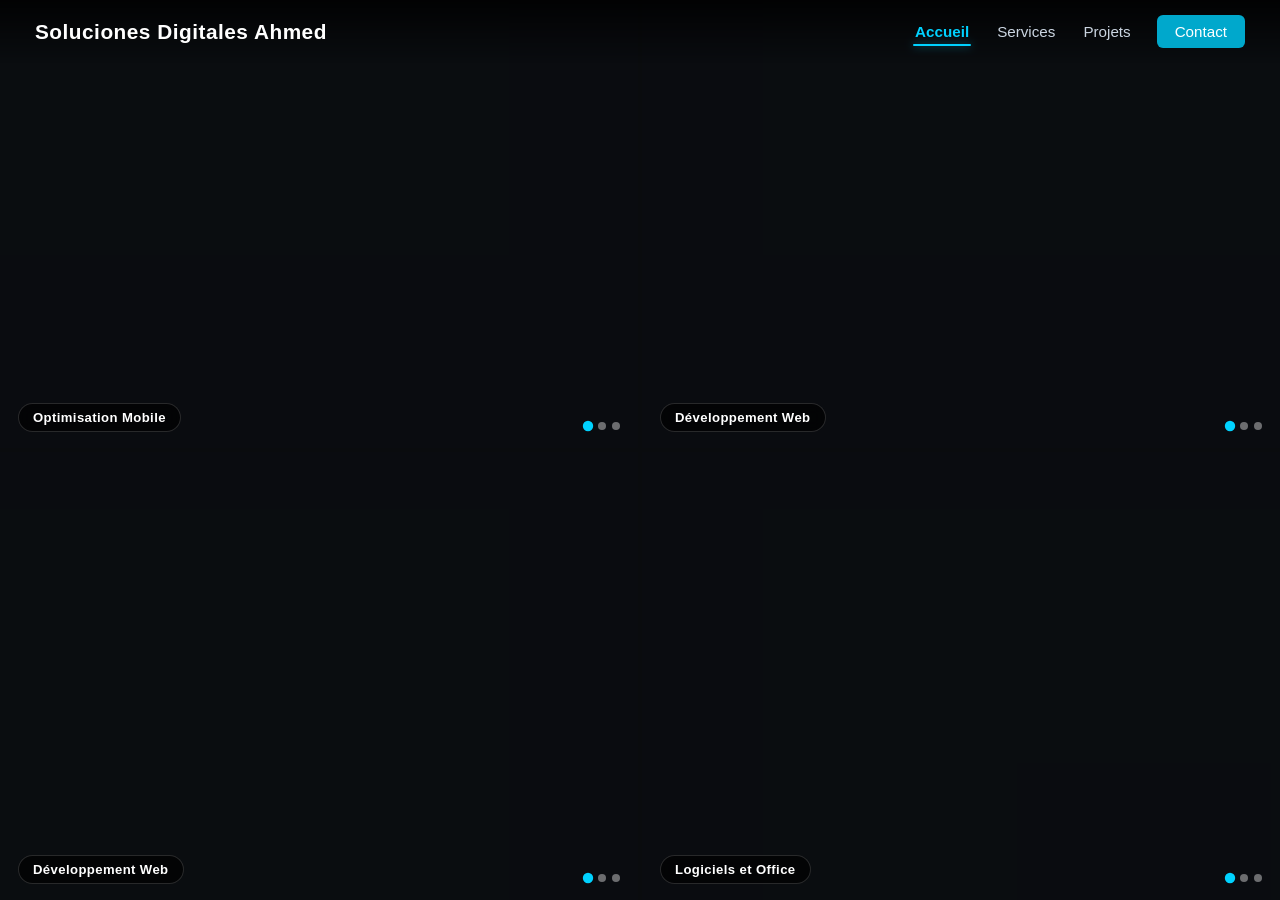
==== index.html @ 8fb4bc40 "Add files via upload" ====
<!doctype html>
<html lang="es">

<head>
    <meta charset="UTF-8" />
    <meta http-equiv="X-UA-Compatible" content="IE=edge" />
    <meta name="viewport" content="width=device-width, initial-scale=1.0" />
    <meta name="description" content="Ahmed Design: Desarrollador web profesional al antojo del cliente.">
    <title>Ahmed Design |Motivarse</title>
    <link rel="stylesheet" href="estilos.css" />
    <link rel="stylesheet" href="responsive.css">
    <link href="https://unpkg.com/boxicons@2.1.4/css/boxicons.min.css" rel="stylesheet" />
    <link rel="stylesheet" href="https://cdnjs.cloudflare.com/ajax/libs/font-awesome/6.0.0/css/all.min.css">
    <link rel="icon" type="image/x-icon" href="favicon.ico">
</head>

<body>

    <!-- Barra de navegación superior -->
    <header class="navbar">
        <div class="logo">Soluciones Digitales Ahmed</div>
        <nav class="nav-links">
            <a href="index.html" class="link active">Accueil</a>
            <a href="#services" class="link">Services</a>
            <a href="#projets" class="link">Projets</a>
            <a href="#contacto" class="btn-nav">Contact</a>
        </nav>
    </header>

    <!-- Cuadrícula principal de 4 esquinas -->
    <main class="grid-4-corners">

        <!-- ESQUINA 1: Superior Izquierda (Scroll Horizontal) -->
        <section class="corner" id="corner-1" data-direction="horizontal" data-interval="3200">
            <div class="slides-track">
                <div class="slide"
                    style="background-image: url('https://images.unsplash.com/photo-1518770660439-4636190af475?auto=format&fit=crop&w=1000&q=80');">
                </div>
                <div class="slide"
                    style="background-image: url('https://images.unsplash.com/photo-1498050108023-c5249f4df085?auto=format&fit=crop&w=1000&q=80');">
                </div>
                <div class="slide"
                    style="background-image: url('https://images.unsplash.com/photo-1526374965328-7f61d4dc18c5?auto=format&fit=crop&w=1000&q=80');">
                </div>
            </div>
            <span class="corner-badge">Optimisation Mobile</span>
            <div class="dots"></div>
        </section>

        <!-- ESQUINA 2: Superior Derecha (Scroll Vertical) -->
        <section class="corner" id="corner-2" data-direction="vertical" data-interval="3800">
            <div class="slides-track">
                <div class="slide"
                    style="background-image: url('https://images.unsplash.com/photo-1555066931-4365d14bab8c?auto=format&fit=crop&w=1000&q=80');">
                </div>
                <div class="slide"
                    style="background-image: url('https://images.unsplash.com/photo-1517694712202-14dd9538aa97?auto=format&fit=crop&w=1000&q=80');">
                </div>
                <div class="slide"
                    style="background-image: url('https://images.unsplash.com/photo-1504639725590-34d0984388bd?auto=format&fit=crop&w=1000&q=80');">
                </div>
            </div>
            <span class="corner-badge">Développement Web</span>
            <div class="dots"></div>
        </section>

        <!-- ESQUINA 3: Inferior Izquierda (Scroll Vertical) -->
        <section class="corner" id="corner-3" data-direction="vertical" data-interval="4100">
            <div class="slides-track">
                <div class="slide"
                    style="background-image: url('https://images.unsplash.com/photo-1563986768609-322da13575f3?auto=format&fit=crop&w=1000&q=80');">
                </div>
                <div class="slide"
                    style="background-image: url('https://images.unsplash.com/photo-1454165804606-c3d57bc86b40?auto=format&fit=crop&w=1000&q=80');">
                </div>
                <div class="slide"
                    style="background-image: url('https://images.unsplash.com/photo-1460925895917-afdab827c52f?auto=format&fit=crop&w=1000&q=80');">
                </div>
            </div>
            <span class="corner-badge">Développement Web</span>
            <div class="dots"></div>
        </section>

        <!-- ESQUINA 4: Inferior Derecha (Scroll Horizontal) -->
        <section class="corner" id="corner-4" data-direction="horizontal" data-interval="3500">
            <div class="slides-track">
                <div class="slide"
                    style="background-image: url('https://images.unsplash.com/photo-1531297484001-80022131f5a1?auto=format&fit=crop&w=1000&q=80');">
                </div>
                <div class="slide"
                    style="background-image: url('https://images.unsplash.com/photo-1519389950473-47ba0277781c?auto=format&fit=crop&w=1000&q=80');">
                </div>
                <div class="slide"
                    style="background-image: url('https://images.unsplash.com/photo-1550751827-4bd374c3f58b?auto=format&fit=crop&w=1000&q=80');">
                </div>
            </div>
            <span class="corner-badge">Logiciels et Office</span>
            <div class="dots"></div>
        </section>

        <!-- Tarjeta Central Flotante -->
        <!-- 
        <div class="center-card">
            <h1>Soluciones Digitales Ahmed</h1>
            <p>Nous résolvons les problèmes que d'autres se contentent de formater. Logiciel, web et support numérique
                sur mesure.</p>
            <div class="card-actions">
                <a href="#contacto" class="btn-primary">Prendre Rendez-vous</a>
                <button id="toggle-play" class="btn-secondary">Mettre en pause</button>
            </div>
        </div>-->

    </main>

    <script src="script.js"></script>
</body>

</html>
---- estilos.css ----
/* Reset básico */
* {
    margin: 0;
    padding: 0;
    box-sizing: border-box;
    font-family: 'Segoe UI', Tahoma, Geneva, Verdana, sans-serif;
}

body {
    background-color: #0d0f12;
    color: #ffffff;
    overflow: hidden;
    height: 100vh;
    width: 100vw;
}

/* Barra superior */
.navbar {
    position: fixed;
    top: 0;
    left: 0;
    width: 100%;
    padding: 15px 35px;
    display: flex;
    justify-content: space-between;
    align-items: center;
    z-index: 100;
    background: linear-gradient(to bottom, rgba(0, 0, 0, 0.8), transparent);
}

.logo {
    font-size: 1.3rem;
    font-weight: 700;
    letter-spacing: 0.5px;
    color: #ffffff;
}

.nav-links {
    display: flex;
    align-items: center;
    gap: 25px;
}

.nav-links a {
    color: #e2e8f0;
    text-decoration: none;
    font-size: 0.95rem;
    font-weight: 500;
    transition: color 0.3s ease;
}

.nav-links a:hover {
    color: #00d2ff;
}

.btn-nav {
    background-color: #00a8cc;
    color: #ffffff !important;
    padding: 8px 18px;
    border-radius: 6px;
    font-weight: 600;
}

/* Cuadrícula 2x2 de las 4 esquinas */
.grid-4-corners {
    display: grid;
    grid-template-columns: 1fr 1fr;
    grid-template-rows: 1fr 1fr;
    width: 100vw;
    height: 100vh;
    gap: 4px;
    background-color: #0a0c0e;
    position: relative;
}

.corner {
    position: relative;
    width: 100%;
    height: 100%;
    overflow: hidden;
}

/* Pista de imágenes que hace el scroll */
.slides-track {
    display: flex;
    width: 100%;
    height: 100%;
    transition: transform 0.85s cubic-bezier(0.25, 1, 0.5, 1);
}

.corner[data-direction="vertical"] .slides-track {
    flex-direction: column;
}

.slide {
    min-width: 100%;
    min-height: 100%;
    background-size: cover;
    background-position: center;
    position: relative;
}

/* Filtro oscuro suave encima de cada foto para mejorar contraste */
.slide::after {
    content: '';
    position: absolute;
    inset: 0;
    background: rgba(10, 14, 20, 0.32);
}

/* Etiqueta de cada esquina */
.corner-badge {
    position: absolute;
    bottom: 16px;
    left: 18px;
    background: rgba(0, 0, 0, 0.65);
    backdrop-filter: blur(6px);
    padding: 6px 14px;
    border-radius: 20px;
    font-size: 0.82rem;
    font-weight: 600;
    letter-spacing: 0.4px;
    border: 1px solid rgba(255, 255, 255, 0.15);
    z-index: 10;
}

/* Puntitos indicadores de cada esquina */
.dots {
    position: absolute;
    bottom: 18px;
    right: 18px;
    display: flex;
    gap: 6px;
    z-index: 10;
}

.dot {
    width: 8px;
    height: 8px;
    border-radius: 50%;
    background: rgba(255, 255, 255, 0.4);
    cursor: pointer;
    transition: all 0.3s ease;
}

.dot.active {
    background: #00d2ff;
    transform: scale(1.3);
}

/* Tarjeta Central Flotante (Glassmorphism) */
.center-card {
    position: absolute;
    top: 50%;
    left: 50%;
    transform: translate(-50%, -50%);
    z-index: 50;
    background: rgba(15, 20, 28, 0.72);
    backdrop-filter: blur(14px);
    -webkit-backdrop-filter: blur(14px);
    border: 1px solid rgba(255, 255, 255, 0.18);
    border-radius: 16px;
    padding: 32px 40px;
    text-align: center;
    max-width: 500px;
    width: 90%;
    box-shadow: 0 20px 50px rgba(0, 0, 0, 0.6);
}

.center-card h1 {
    font-size: 2rem;
    margin-bottom: 12px;
    color: #ffffff;
}

.center-card p {
    font-size: 1rem;
    color: #cbd5e1;
    line-height: 1.5;
    margin-bottom: 24px;
}

.card-actions {
    display: flex;
    justify-content: center;
    gap: 14px;
    flex-wrap: wrap;
}

.btn-primary {
    background-color: #00a8cc;
    color: #ffffff;
    text-decoration: none;
    padding: 12px 24px;
    border-radius: 8px;
    font-weight: 600;
    transition: background 0.3s ease;
}

.btn-primary:hover {
    background-color: #0086a3;
}

.btn-secondary {
    background: rgba(255, 255, 255, 0.12);
    color: #ffffff;
    border: 1px solid rgba(255, 255, 255, 0.25);
    padding: 12px 20px;
    border-radius: 8px;
    font-weight: 600;
    cursor: pointer;
    transition: background 0.3s ease;
}

.btn-secondary:hover {
    background: rgba(255, 255, 255, 0.22);
}

/* Contenedor de los enlaces */
.nav-links {
    display: flex;
    align-items: center;
    gap: 24px;
}

/* Estilo base de cada enlace */
.nav-links .link {
    position: relative;
    color: #cbd5e1;
    text-decoration: none;
    font-size: 0.95rem;
    font-weight: 500;
    padding: 6px 2px;
    transition: color 0.3s ease;
}

/* Efecto al pasar el ratón */
.nav-links .link:hover {
    color: #ffffff;
}

/* Estado ACTIVE (página actual) */
.nav-links .link.active {
    color: #00d2ff;
    font-weight: 700;
}

/* Línea inferior luminosa en el enlace activo */
.nav-links .link.active::after {
    content: '';
    position: absolute;
    left: 0;
    bottom: 0;
    width: 100%;
    height: 2px;
    background-color: #00d2ff;
    border-radius: 2px;
    box-shadow: 0 0 8px rgba(0, 210, 255, 0.6);
}
---- responsive.css ----
/* =========================================
   RESPONSIVE (Tablets y Móviles)
   ========================================= */
@media (max-width: 768px) {
    body {
        overflow-y: auto;
        height: auto;
    }

    .navbar {
        padding: 12px 20px;
    }

    .nav-links {
        display: none;
        /* Oculta enlaces largos en móvil dejando el logo limpio */
    }

    .grid-4-corners {
        grid-template-columns: 1fr;
        grid-template-rows: repeat(4, 45vh);
        height: auto;
    }

    .center-card {
        position: fixed;
        top: auto;
        bottom: 20px;
        left: 50%;
        transform: translateX(-50%);
        padding: 20px;
        width: 92%;
    }

    .center-card h1 {
        font-size: 1.45rem;
    }

    .center-card p {
        font-size: 0.9rem;
        margin-bottom: 16px;
    }
}

/* =========================================
   RESPONSIVE (Tablets y Móviles)
   ========================================= */
@media (max-width: 768px) {
    .nav-links {
        gap: 14px;
        flex-wrap: wrap;
        justify-content: center;
    }

    .nav-links .link {
        font-size: 0.88rem;
        padding: 4px 2px;
    }

    .nav-links .link.active::after {
        height: 2px;
    }
}
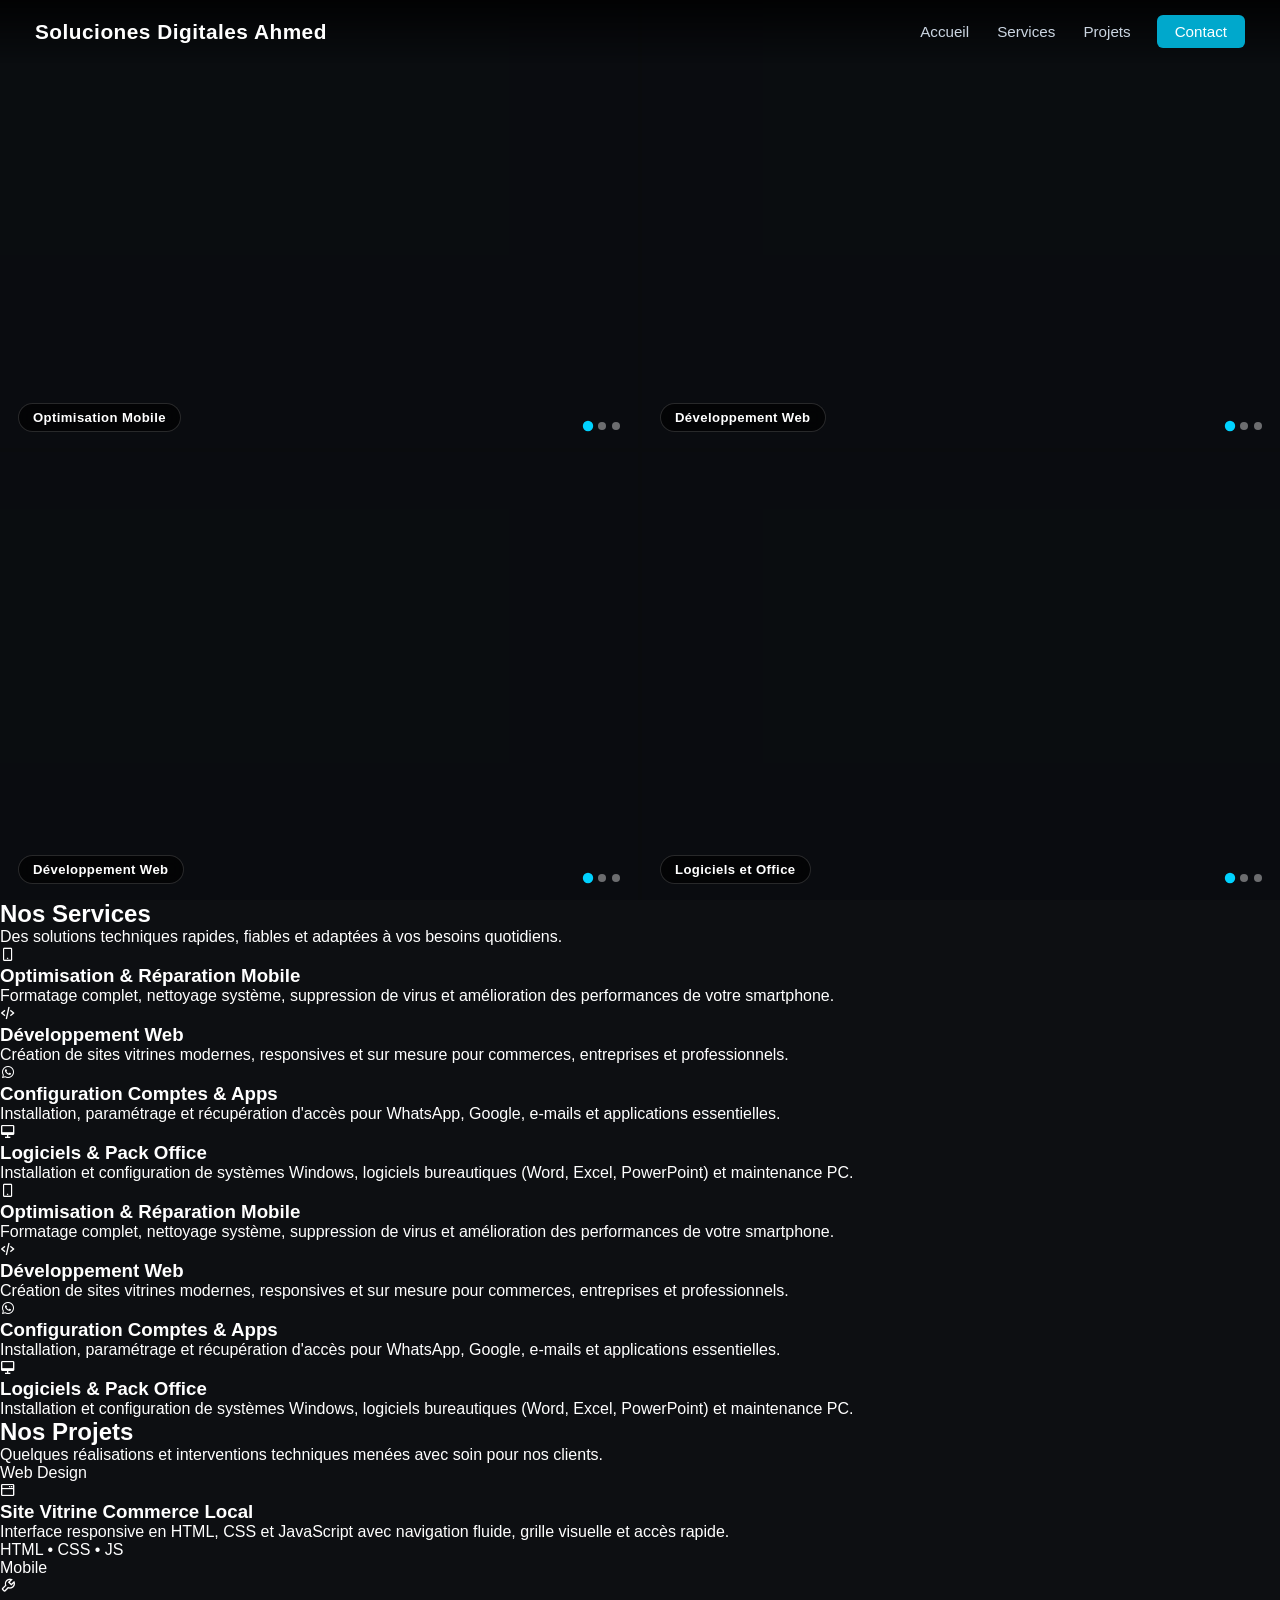
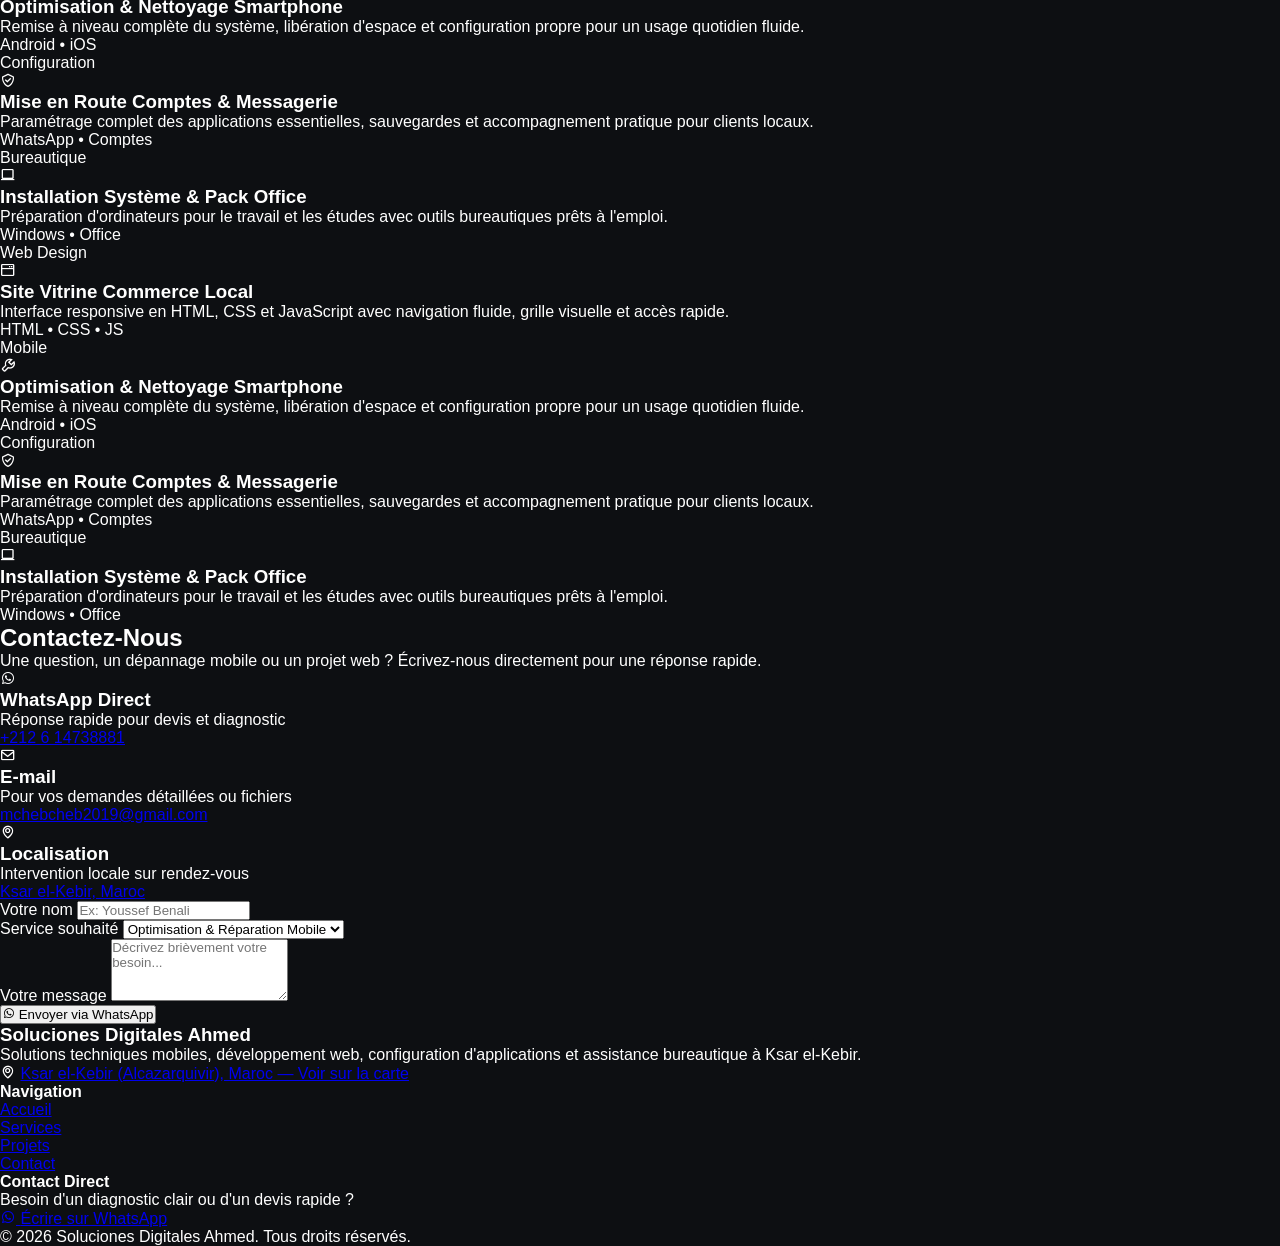
==== commit 653b5724: "Update index.html" ====
--- a/index.html
+++ b/index.html
@@ -6,12 +6,35 @@
     <meta http-equiv="X-UA-Compatible" content="IE=edge" />
     <meta name="viewport" content="width=device-width, initial-scale=1.0" />
     <meta name="description" content="Ahmed Design: Desarrollador web profesional al antojo del cliente.">
-    <title>Ahmed Design |Motivarse</title>
+    <title>Ahmed Design | Motivarse</title>
     <link rel="stylesheet" href="estilos.css" />
     <link rel="stylesheet" href="responsive.css">
     <link href="https://unpkg.com/boxicons@2.1.4/css/boxicons.min.css" rel="stylesheet" />
     <link rel="stylesheet" href="https://cdnjs.cloudflare.com/ajax/libs/font-awesome/6.0.0/css/all.min.css">
     <link rel="icon" type="image/x-icon" href="favicon.ico">
+    <style>
+        @media (max-width: 768px) {
+            img {
+                max-width: 100% !important;
+                height: auto !important;
+                object-fit: cover;
+            }
+        }
+
+        /* Estilo básico para el icono del menú hamburguesa en móvil */
+        .menu-toggle {
+            display: none;
+            cursor: pointer;
+            font-size: 2rem;
+            color: #f8fafc;
+        }
+
+        @media (max-width: 768px) {
+            .menu-toggle {
+                display: block;
+            }
+        }
+    </style>
 </head>
 
 <body>
@@ -19,6 +42,12 @@
     <!-- Barra de navegación superior -->
     <header class="navbar">
         <div class="logo">Soluciones Digitales Ahmed</div>
+
+        <!-- Botón Menú Hamburguesa -->
+        <div class="menu-toggle" id="mobile-menu">
+            <i class='bx bx-menu'></i>
+        </div>
+
         <nav class="nav-links">
             <a href="index.html" class="link active">Accueil</a>
             <a href="#services" class="link">Services</a>
@@ -98,21 +127,324 @@
             <div class="dots"></div>
         </section>
 
-        <!-- Tarjeta Central Flotante -->
-        <!-- 
-        <div class="center-card">
-            <h1>Soluciones Digitales Ahmed</h1>
-            <p>Nous résolvons les problèmes que d'autres se contentent de formater. Logiciel, web et support numérique
-                sur mesure.</p>
-            <div class="card-actions">
-                <a href="#contacto" class="btn-primary">Prendre Rendez-vous</a>
-                <button id="toggle-play" class="btn-secondary">Mettre en pause</button>
-            </div>
-        </div>-->
 
     </main>
+    <!-- SECCIÓN 2: Servicios (en la misma página, enlazada con #services) -->
+    <section id="services" class="services-section">
+        <div class="services-container">
+            <div class="services-header">
+                <h2>Nos <span>Services</span></h2>
+                <p>Des solutions techniques rapides, fiables et adaptées à vos besoins quotidiens.</p>
+            </div>
+
+            <div class="services-marquee">
+                <div class="services-track-cards">
+                    <!-- Bloque 1 -->
+                    <div class="service-card">
+                        <div class="service-icon">
+                            <i class='bx bx-mobile-alt'></i>
+                        </div>
+                        <h3>Optimisation & Réparation Mobile</h3>
+                        <p>Formatage complet, nettoyage système, suppression de virus et amélioration des performances
+                            de
+                            votre smartphone.</p>
+                    </div>
+
+                    <div class="service-card">
+                        <div class="service-icon">
+                            <i class='bx bx-code-alt'></i>
+                        </div>
+                        <h3>Développement Web</h3>
+                        <p>Création de sites vitrines modernes, responsives et sur mesure pour commerces, entreprises et
+                            professionnels.</p>
+                    </div>
+
+                    <div class="service-card">
+                        <div class="service-icon">
+                            <i class='bx bxl-whatsapp'></i>
+                        </div>
+                        <h3>Configuration Comptes & Apps</h3>
+                        <p>Installation, paramétrage et récupération d'accès pour WhatsApp, Google, e-mails et
+                            applications
+                            essentielles.</p>
+                    </div>
+
+                    <div class="service-card">
+                        <div class="service-icon">
+                            <i class='bx bx-desktop'></i>
+                        </div>
+                        <h3>Logiciels & Pack Office</h3>
+                        <p>Installation et configuration de systèmes Windows, logiciels bureautiques (Word, Excel,
+                            PowerPoint) et maintenance PC.</p>
+                    </div>
+
+                    <!-- Bloque 2 (duplicado para bucle continuo sin cortes hacia la izquierda) -->
+                    <div class="service-card">
+                        <div class="service-icon">
+                            <i class='bx bx-mobile-alt'></i>
+                        </div>
+                        <h3>Optimisation & Réparation Mobile</h3>
+                        <p>Formatage complet, nettoyage système, suppression de virus et amélioration des performances
+                            de
+                            votre smartphone.</p>
+                    </div>
+
+                    <div class="service-card">
+                        <div class="service-icon">
+                            <i class='bx bx-code-alt'></i>
+                        </div>
+                        <h3>Développement Web</h3>
+                        <p>Création de sites vitrines modernes, responsives et sur mesure pour commerces, entreprises et
+                            professionnels.</p>
+                    </div>
+
+                    <div class="service-card">
+                        <div class="service-icon">
+                            <i class='bx bxl-whatsapp'></i>
+                        </div>
+                        <h3>Configuration Comptes & Apps</h3>
+                        <p>Installation, paramétrage et récupération d'accès pour WhatsApp, Google, e-mails et
+                            applications
+                            essentielles.</p>
+                    </div>
+
+                    <div class="service-card">
+                        <div class="service-icon">
+                            <i class='bx bx-desktop'></i>
+                        </div>
+                        <h3>Logiciels & Pack Office</h3>
+                        <p>Installation et configuration de systèmes Windows, logiciels bureautiques (Word, Excel,
+                            PowerPoint) et maintenance PC.</p>
+                    </div>
+                </div>
+            </div>
+        </div>
+    </section>
+    <!-- SECCIÓN 3: Projets (en la misma página, enlazada con #projects) -->
+    <section id="projets" class="projects-section">
+        <div class="projects-container">
+            <div class="projects-header">
+                <h2>Nos <span>Projets</span></h2>
+                <p>Quelques réalisations et interventions techniques menées avec soin pour nos clients.</p>
+            </div>
+
+            <div class="projects-marquee">
+                <div class="projects-track-cards">
+                    <!-- Bloque 1 -->
+                    <article class="project-card">
+                        <div class="project-badge">Web Design</div>
+                        <div class="project-icon">
+                            <i class='bx bx-window-alt'></i>
+                        </div>
+                        <h3>Site Vitrine Commerce Local</h3>
+                        <p>Interface responsive en HTML, CSS et JavaScript avec navigation fluide, grille visuelle et
+                            accès rapide.</p>
+                        <span class="project-tag">HTML • CSS • JS</span>
+                    </article>
+
+                    <article class="project-card">
+                        <div class="project-badge">Mobile</div>
+                        <div class="project-icon">
+                            <i class='bx bx-wrench'></i>
+                        </div>
+                        <h3>Optimisation & Nettoyage Smartphone</h3>
+                        <p>Remise à niveau complète du système, libération d'espace et configuration propre pour un
+                            usage quotidien fluide.</p>
+                        <span class="project-tag">Android • iOS</span>
+                    </article>
+
+                    <article class="project-card">
+                        <div class="project-badge">Configuration</div>
+                        <div class="project-icon">
+                            <i class='bx bx-check-shield'></i>
+                        </div>
+                        <h3>Mise en Route Comptes & Messagerie</h3>
+                        <p>Paramétrage complet des applications essentielles, sauvegardes et accompagnement pratique
+                            pour clients locaux.</p>
+                        <span class="project-tag">WhatsApp • Comptes</span>
+                    </article>
+
+                    <article class="project-card">
+                        <div class="project-badge">Bureautique</div>
+                        <div class="project-icon">
+                            <i class='bx bx-laptop'></i>
+                        </div>
+                        <h3>Installation Système & Pack Office</h3>
+                        <p>Préparation d'ordinateurs pour le travail et les études avec outils bureautiques prêts à
+                            l'emploi.</p>
+                        <span class="project-tag">Windows • Office</span>
+                    </article>
+
+                    <!-- Bloque 2 (duplicado para bucle continuo sin cortes hacia la izquierda) -->
+                    <article class="project-card">
+                        <div class="project-badge">Web Design</div>
+                        <div class="project-icon">
+                            <i class='bx bx-window-alt'></i>
+                        </div>
+                        <h3>Site Vitrine Commerce Local</h3>
+                        <p>Interface responsive en HTML, CSS et JavaScript avec navigation fluide, grille visuelle et
+                            accès rapide.</p>
+                        <span class="project-tag">HTML • CSS • JS</span>
+                    </article>
+
+                    <article class="project-card">
+                        <div class="project-badge">Mobile</div>
+                        <div class="project-icon">
+                            <i class='bx bx-wrench'></i>
+                        </div>
+                        <h3>Optimisation & Nettoyage Smartphone</h3>
+                        <p>Remise à niveau complète du système, libération d'espace et configuration propre pour un
+                            usage quotidien fluide.</p>
+                        <span class="project-tag">Android • iOS</span>
+                    </article>
+
+                    <article class="project-card">
+                        <div class="project-badge">Configuration</div>
+                        <div class="project-icon">
+                            <i class='bx bx-check-shield'></i>
+                        </div>
+                        <h3>Mise en Route Comptes & Messagerie</h3>
+                        <p>Paramétrage complet des applications essentielles, sauvegardes et accompagnement pratique
+                            pour clients locaux.</p>
+                        <span class="project-tag">WhatsApp • Comptes</span>
+                    </article>
+
+                    <article class="project-card">
+                        <div class="project-badge">Bureautique</div>
+                        <div class="project-icon">
+                            <i class='bx bx-laptop'></i>
+                        </div>
+                        <h3>Installation Système & Pack Office</h3>
+                        <p>Préparation d'ordinateurs pour le travail et les études avec outils bureautiques prêts à
+                            l'emploi.</p>
+                        <span class="project-tag">Windows • Office</span>
+                    </article>
+                </div>
+            </div>
+        </div>
+    </section>
+    <!-- SECCIÓN 4: Contact (enlazada con #contacto) -->
+    <section id="contacto" class="contact-section">
+        <div class="contact-container">
+            <div class="contact-header">
+                <h2>Contactez-<span>Nous</span></h2>
+                <p>Une question, un dépannage mobile ou un projet web ? Écrivez-nous directement pour une réponse
+                    rapide.</p>
+            </div>
+
+            <div class="contact-grid">
+                <!-- Columna izquierda: Canales directos -->
+                <div class="contact-info">
+                    <div class="contact-card">
+                        <div class="contact-icon">
+                            <i class='bx bxl-whatsapp'></i>
+                        </div>
+                        <div class="contact-details">
+                            <h3>WhatsApp Direct</h3>
+                            <p>Réponse rapide pour devis et diagnostic</p>
+                            <a href="https://wa.me/212614738881" target="_blank" rel="noopener noreferrer">+212 6
+                                14738881</a>
+                        </div>
+                    </div>
+
+                    <div class="contact-card">
+                        <div class="contact-icon">
+                            <i class='bx bx-envelope'></i>
+                        </div>
+                        <div class="contact-details">
+                            <h3>E-mail</h3>
+                            <p>Pour vos demandes détaillées ou fichiers</p>
+                            <a href="mailto:mchebcheb2019@gmail.com">mchebcheb2019@gmail.com</a>
+                        </div>
+                    </div>
+
+                    <div class="contact-card">
+                        <div class="contact-icon">
+                            <i class='bx bx-map'></i>
+                        </div>
+                        <div class="contact-details">
+                            <h3>Localisation</h3>
+                            <p>Intervention locale sur rendez-vous</p>
+                            <a href="https://www.google.com/maps/place//data=!4m2!3m1!19sChIJ16HLhYlNCg0RE3AwW9LS4B0"
+                                target="_blank" rel="noopener noreferrer">Ksar el-Kebir, Maroc</a>
+                        </div>
+                    </div>
+                </div>
+
+                <!-- Columna derecha: Formulario rápido hacia WhatsApp -->
+                <form id="contact-form" class="contact-form">
+                    <div class="form-group">
+                        <label for="client-name">Votre nom</label>
+                        <input type="text" id="client-name" placeholder="Ex: Youssef Benali" required>
+                    </div>
+
+                    <div class="form-group">
+                        <label for="client-service">Service souhaité</label>
+                        <select id="client-service" required>
+                            <option value="Optimisation & Réparation Mobile">Optimisation & Réparation Mobile</option>
+                            <option value="Développement Web">Développement Web</option>
+                            <option value="Configuration Comptes & Apps">Configuration Comptes & Apps</option>
+                            <option value="Logiciels & Pack Office">Logiciels & Pack Office</option>
+                            <option value="Autre demande">Autre demande</option>
+                        </select>
+                    </div>
+
+                    <div class="form-group">
+                        <label for="client-message">Votre message</label>
+                        <textarea id="client-message" rows="4" placeholder="Décrivez brièvement votre besoin..."
+                            required></textarea>
+                    </div>
+
+                    <button type="submit" class="contact-submit-btn">
+                        <i class='bx bxl-whatsapp'></i>
+                        <span>Envoyer via WhatsApp</span>
+                    </button>
+                </form>
+            </div>
+        </div>
+    </section>
+    <!-- FOOTER: Soluciones Digitales Ahmed -->
+    <footer id="contacto" class="site-footer">
+        <div class="footer-container">
+            <div class="footer-brand">
+                <h3>Soluciones Digitales <span>Ahmed</span></h3>
+                <p>Solutions techniques mobiles, développement web, configuration d'applications et assistance
+                    bureautique à Ksar el-Kebir.</p>
+                <div class="footer-location">
+                    <i class='bx bx-map'></i>
+                    <a href="https://www.google.com/maps/place//data=!4m2!3m1!19sChIJ16HLhYlNCg0RE3AwW9LS4B0"
+                        target="_blank" rel="noopener noreferrer">
+                        Ksar el-Kebir (Alcazarquivir), Maroc — Voir sur la carte
+                    </a>
+                </div>
+            </div>
+
+            <div class="footer-links">
+                <h4>Navigation</h4>
+                <ul>
+                    <li><a href="index.html">Accueil</a></li>
+                    <li><a href="#services">Services</a></li>
+                    <li><a href="#projets">Projets</a></li>
+                    <li><a href="#contacto">Contact</a></li>
+                </ul>
+            </div>
+
+            <div class="footer-contact">
+                <h4>Contact Direct</h4>
+                <p>Besoin d'un diagnostic clair ou d'un devis rapide ?</p>
+                <a href="https://wa.me/212600000000" target="_blank" rel="noopener noreferrer" class="footer-wa-btn">
+                    <i class='bx bxl-whatsapp'></i>
+                    <span>Écrire sur WhatsApp</span>
+                </a>
+            </div>
+        </div>
+
+        <div class="footer-bottom">
+            <p>&copy; <span id="footer-year">2026</span> Soluciones Digitales Ahmed. Tous droits réservés.</p>
+        </div>
+    </footer>
 
     <script src="script.js"></script>
 </body>
 
-</html>+</html>
--- a/estilos.css
+++ b/estilos.css
@@ -256,4 +256,4 @@
     background-color: #00d2ff;
     border-radius: 2px;
     box-shadow: 0 0 8px rgba(0, 210, 255, 0.6);
-}+}
--- a/responsive.css
+++ b/responsive.css
@@ -60,4 +60,40 @@
     .nav-links .link.active::after {
         height: 2px;
     }
-}+}
+
+/* --- ESTILOS Y APERTURA DEL MENÚ HAMBURGUESA EN MÓVIL --- */
+@media (max-width: 768px) {
+
+    /* Por defecto, los enlaces están ocultos en pantallas pequeñas */
+    .nav-links {
+        display: none;
+        position: absolute;
+        top: 70px;
+        /* Ajusta esto según lo alta que sea tu barra de navegación */
+        left: 0;
+        width: 100%;
+        background-color: #0b1120;
+        /* Mismo fondo oscuro de tu web */
+        flex-direction: column;
+        align-items: center;
+        padding: 20px 0;
+        box-shadow: 0 10px 20px rgba(0, 0, 0, 0.5);
+        border-bottom: 1px solid #334155;
+        z-index: 1000;
+    }
+
+    /* Cuando el JavaScript añade la clase 'active', el menú se muestra desplegado */
+    .nav-links.active {
+        display: flex !important;
+    }
+
+    /* Espaciado limpio para los enlaces dentro del menú desplegable */
+    .nav-links a,
+    .nav-links .link,
+    .nav-links .btn-nav {
+        margin: 10px 0;
+        text-align: center;
+        width: 80%;
+    }
+}
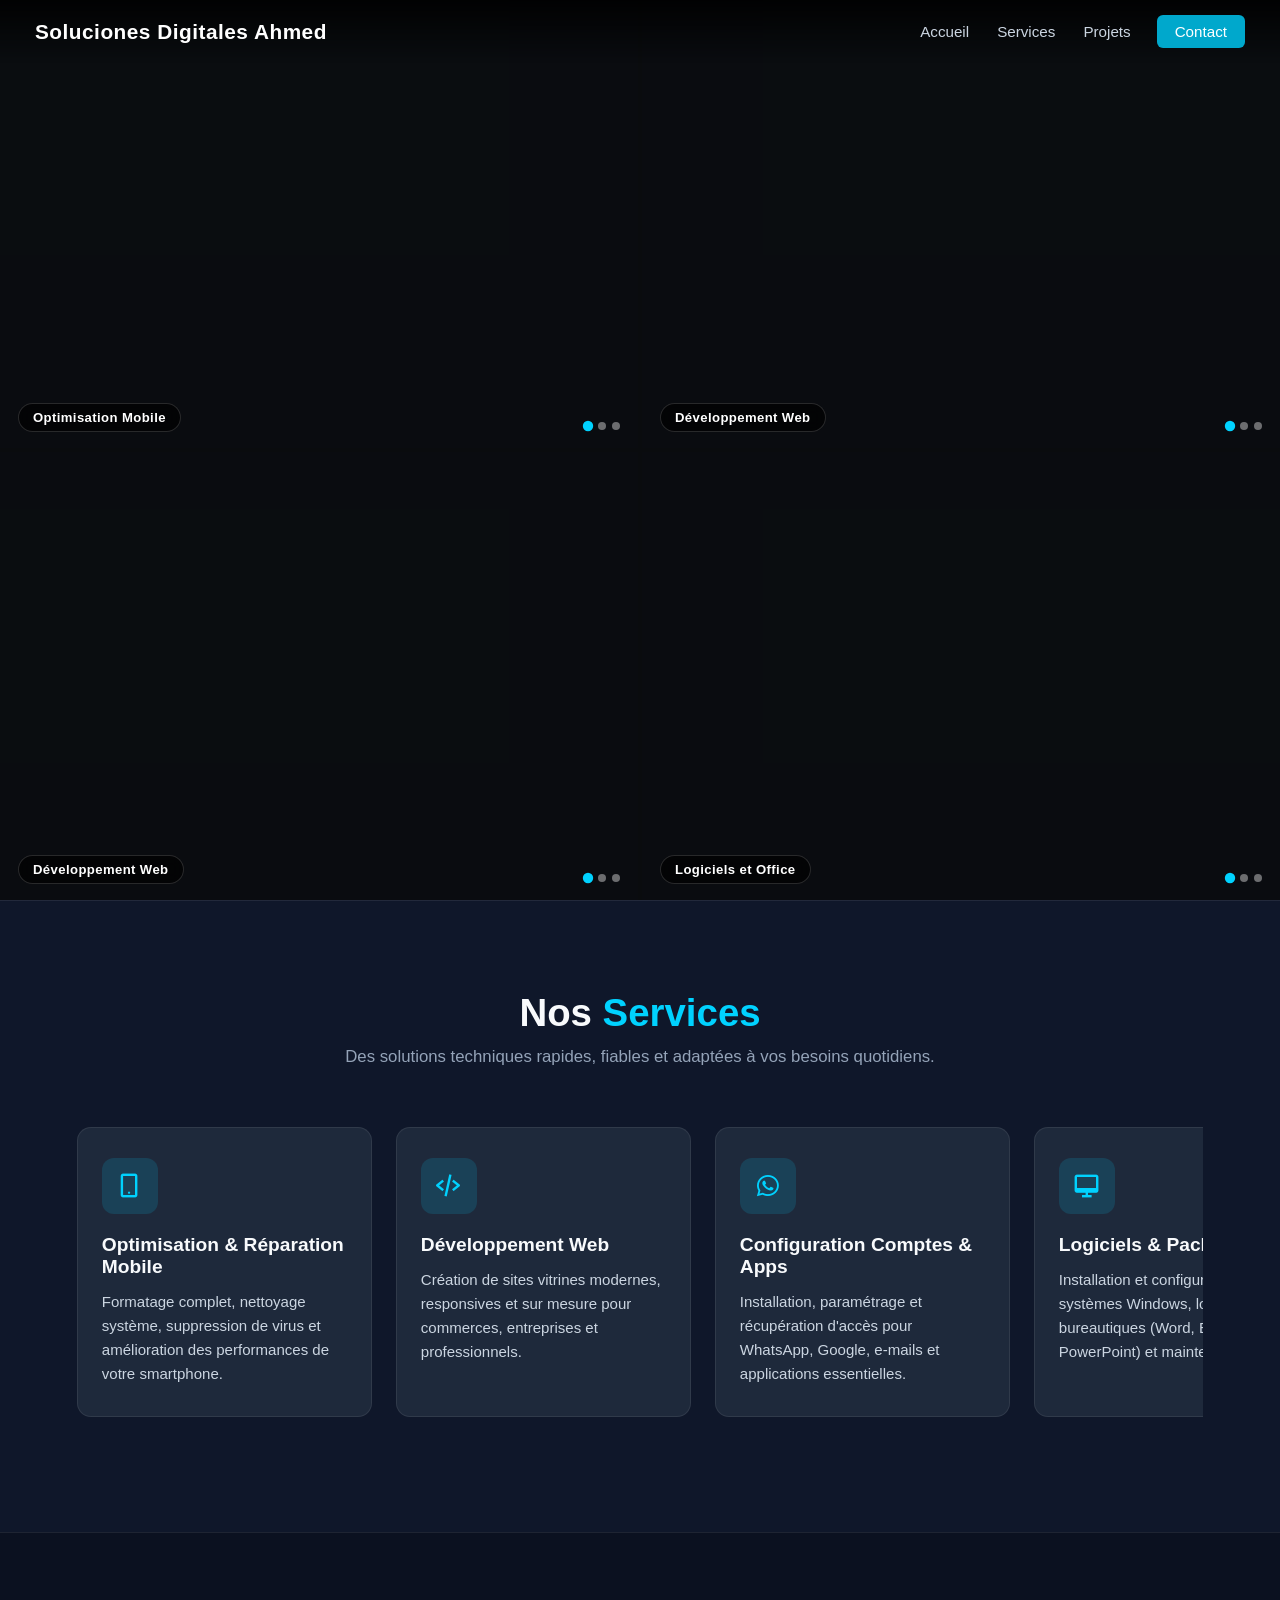
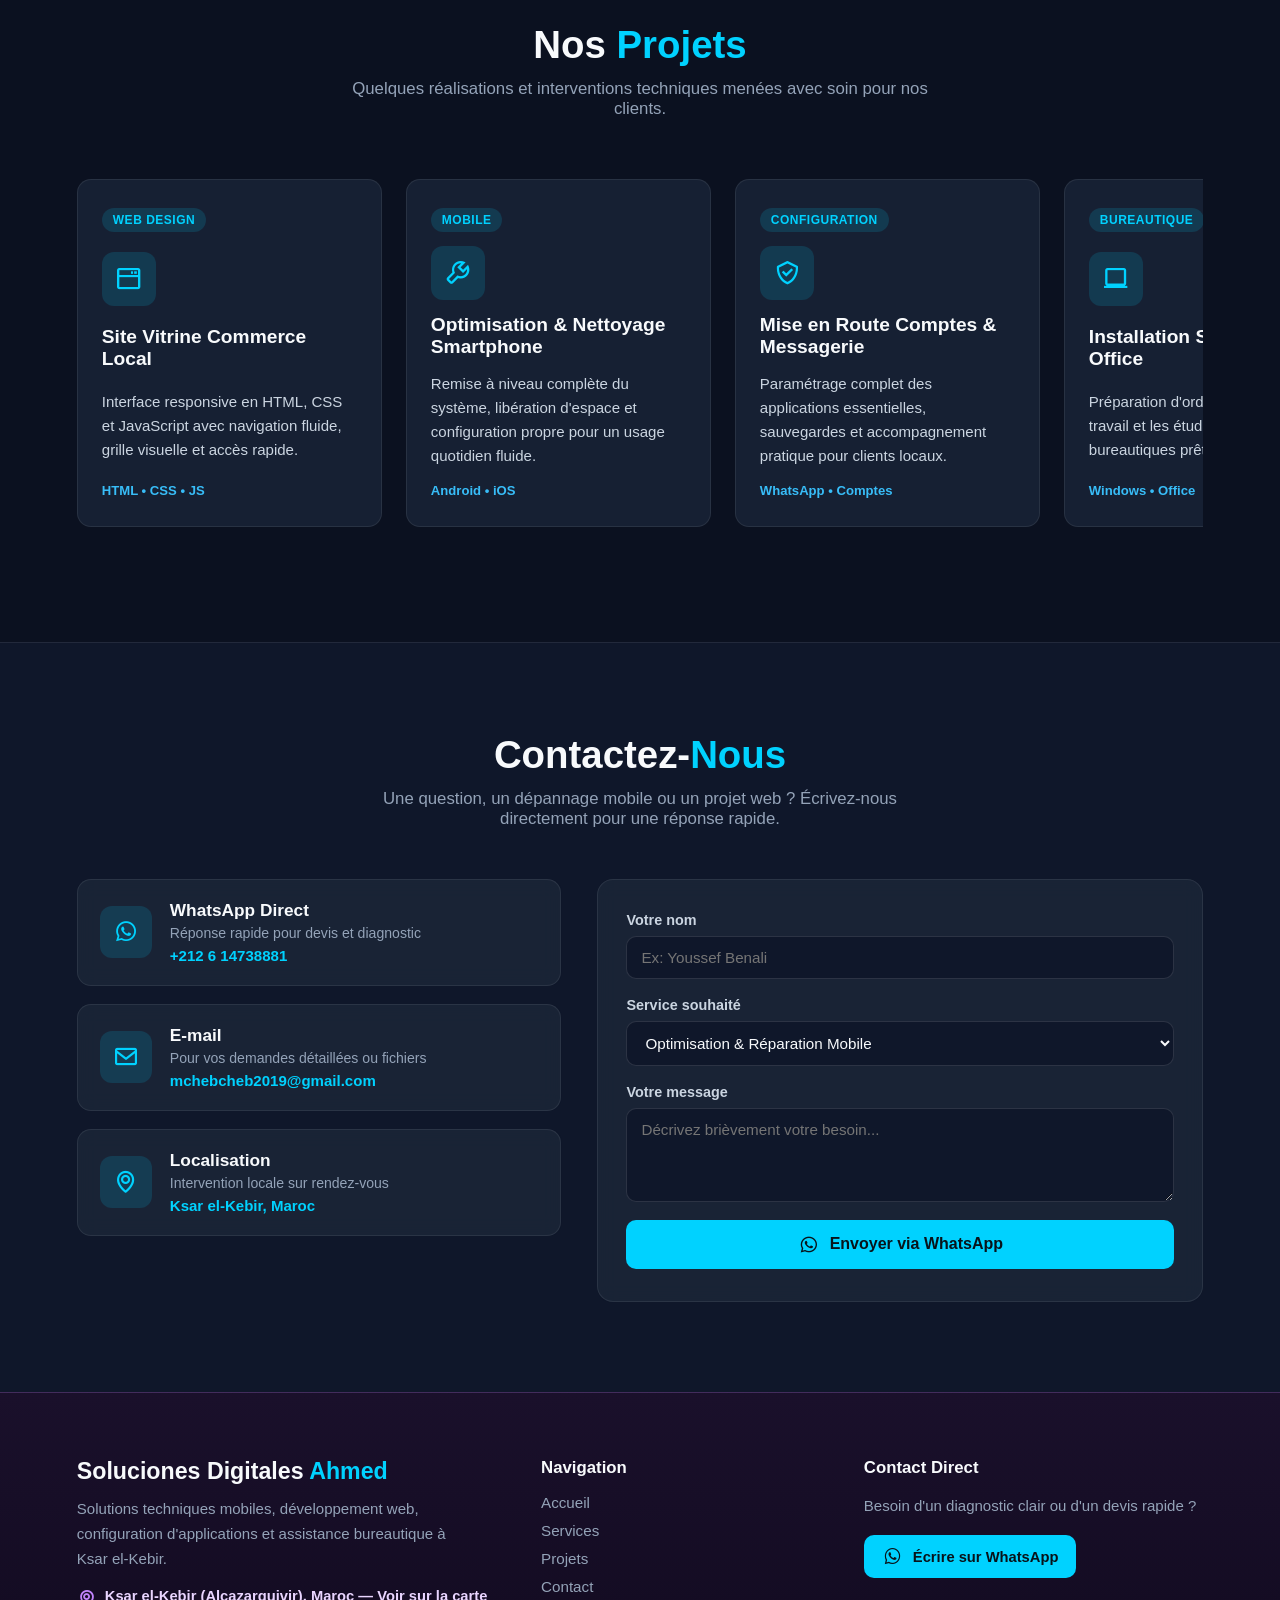
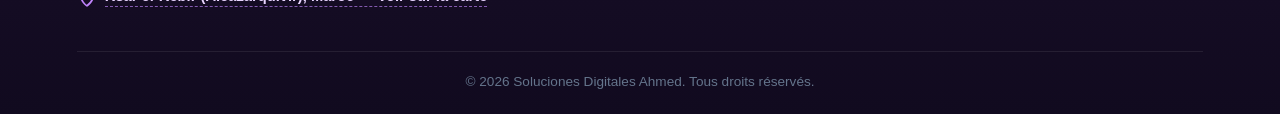
==== commit 806c5d41: "Update index.html" ====
--- a/index.html
+++ b/index.html
@@ -432,7 +432,7 @@
             <div class="footer-contact">
                 <h4>Contact Direct</h4>
                 <p>Besoin d'un diagnostic clair ou d'un devis rapide ?</p>
-                <a href="https://wa.me/212600000000" target="_blank" rel="noopener noreferrer" class="footer-wa-btn">
+                <a href="https://wa.me/212614738881" target="_blank" rel="noopener noreferrer" class="footer-wa-btn">
                     <i class='bx bxl-whatsapp'></i>
                     <span>Écrire sur WhatsApp</span>
                 </a>
--- a/estilos.css
+++ b/estilos.css
@@ -6,12 +6,18 @@
     font-family: 'Segoe UI', Tahoma, Geneva, Verdana, sans-serif;
 }
 
+html {
+    scroll-behavior: smooth;
+    overflow-x: hidden;
+}
+
 body {
     background-color: #0d0f12;
     color: #ffffff;
-    overflow: hidden;
-    height: 100vh;
-    width: 100vw;
+    overflow-x: hidden;
+    overflow-y: auto;
+    min-height: 100vh;
+    width: 100%;
 }
 
 /* Barra superior */
@@ -25,7 +31,7 @@
     justify-content: space-between;
     align-items: center;
     z-index: 100;
-    background: linear-gradient(to bottom, rgba(0, 0, 0, 0.8), transparent);
+    background: linear-gradient(to bottom, rgba(0, 0, 0, 0.85), transparent);
 }
 
 .logo {
@@ -38,7 +44,7 @@
 .nav-links {
     display: flex;
     align-items: center;
-    gap: 25px;
+    gap: 24px;
 }
 
 .nav-links a {
@@ -61,13 +67,49 @@
     font-weight: 600;
 }
 
+/* Estilo base de cada enlace */
+.nav-links .link {
+    position: relative;
+    color: #cbd5e1;
+    text-decoration: none;
+    font-size: 0.95rem;
+    font-weight: 500;
+    padding: 6px 2px;
+    transition: color 0.3s ease;
+}
+
+/* Efecto al pasar el ratón */
+.nav-links .link:hover {
+    color: #ffffff;
+}
+
+/* Estado ACTIVE (página actual) */
+.nav-links .link.active {
+    color: #00d2ff;
+    font-weight: 700;
+}
+
+/* Línea inferior luminosa en el enlace activo */
+.nav-links .link.active::after {
+    content: '';
+    position: absolute;
+    left: 0;
+    bottom: 0;
+    width: 100%;
+    height: 2px;
+    background-color: #00d2ff;
+    border-radius: 2px;
+    box-shadow: 0 0 8px rgba(0, 210, 255, 0.6);
+}
+
 /* Cuadrícula 2x2 de las 4 esquinas */
 .grid-4-corners {
     display: grid;
     grid-template-columns: 1fr 1fr;
     grid-template-rows: 1fr 1fr;
-    width: 100vw;
+    width: 100%;
     height: 100vh;
+    min-height: 620px;
     gap: 4px;
     background-color: #0a0c0e;
     position: relative;
@@ -216,44 +258,446 @@
     background: rgba(255, 255, 255, 0.22);
 }
 
-/* Contenedor de los enlaces */
-.nav-links {
+/* Sección de Servicios */
+.services-section {
+    position: relative;
+    padding: 90px 6%;
+    min-height: 70vh;
+    background-color: #0f172a;
+    color: #f8fafc;
+    border-top: 1px solid rgba(255, 255, 255, 0.08);
+    scroll-margin-top: 75px;
+    z-index: 20;
+    overflow: hidden;
+}
+
+.services-container {
+    max-width: 1250px;
+    margin: 0 auto;
+}
+
+.services-header {
+    text-align: center;
+    margin-bottom: 45px;
+}
+
+.services-header h2 {
+    font-size: 2.4rem;
+    margin-bottom: 12px;
+    color: #f8fafc;
+}
+
+.services-header h2 span {
+    color: #00d2ff;
+}
+
+.services-header p {
+    color: #94a3b8;
+    font-size: 1.05rem;
+    max-width: 600px;
+    margin: 0 auto;
+}
+
+/* Ventana del carrusel hacia la izquierda */
+.services-marquee {
+    width: 100%;
+    overflow: hidden;
+    padding: 15px 0 25px;
+}
+
+/* Pista que se mueve suavemente hacia la izquierda */
+.services-track-cards {
+    display: flex;
+    gap: 24px;
+    width: max-content;
+    animation: pasarIzquierda 26s linear infinite;
+}
+
+/* Se pausa al poner el ratón encima */
+.services-marquee:hover .services-track-cards {
+    animation-play-state: paused;
+}
+
+@keyframes pasarIzquierda {
+    0% {
+        transform: translateX(0);
+    }
+
+    100% {
+        transform: translateX(-50%);
+    }
+}
+
+.service-card {
+    flex: 0 0 295px;
+    background-color: #1e293b;
+    padding: 30px 24px;
+    border-radius: 14px;
+    border: 1px solid rgba(255, 255, 255, 0.08);
+    transition: background-color 0.3s ease, border-color 0.3s ease, box-shadow 0.3s ease, color 0.3s ease;
+}
+
+.service-card:hover {
+    background-color: #00d2ff;
+    border-color: #67e8f9;
+    box-shadow: 0 12px 28px rgba(0, 210, 255, 0.35);
+    color: #08131a;
+}
+
+.service-card:hover h3,
+.service-card:hover p {
+    color: #08131a;
+}
+
+.service-card:hover .service-icon {
+    background: rgba(8, 19, 26, 0.16);
+    color: #08131a;
+}
+
+.service-icon {
+    width: 56px;
+    height: 56px;
+    background: rgba(0, 210, 255, 0.14);
+    color: #00d2ff;
+    border-radius: 12px;
     display: flex;
     align-items: center;
-    gap: 24px;
-}
-
-/* Estilo base de cada enlace */
-.nav-links .link {
+    justify-content: center;
+    font-size: 1.8rem;
+    margin-bottom: 20px;
+    transition: background 0.3s ease, color 0.3s ease;
+}
+
+.service-card h3 {
+    font-size: 1.2rem;
+    margin-bottom: 12px;
+    color: #f8fafc;
+    transition: color 0.3s ease;
+}
+
+.service-card p {
+    color: #cbd5e1;
+    font-size: 0.94rem;
+    line-height: 1.6;
+    transition: color 0.3s ease;
+}
+
+/* Footer con fondo lila oscuro */
+.site-footer {
     position: relative;
-    color: #cbd5e1;
+    background: linear-gradient(180deg, #1a102b 0%, #110a1f 100%);
+    color: #f8fafc;
+    border-top: 1px solid rgba(192, 132, 252, 0.28);
+    padding: 65px 6% 25px;
+    z-index: 20;
+}
+
+.footer-container {
+    max-width: 1250px;
+    margin: 0 auto;
+    display: grid;
+    grid-template-columns: 1.5fr 1fr 1.2fr;
+    gap: 40px;
+    padding-bottom: 40px;
+    border-bottom: 1px solid rgba(255, 255, 255, 0.08);
+}
+
+.footer-brand h3 {
+    font-size: 1.45rem;
+    margin-bottom: 12px;
+    color: #f8fafc;
+}
+
+.footer-brand h3 span {
+    color: #00d2ff;
+}
+
+.footer-brand p {
+    color: #94a3b8;
+    font-size: 0.94rem;
+    line-height: 1.65;
+    max-width: 400px;
+    margin-bottom: 16px;
+}
+
+.footer-location {
+    display: inline-flex;
+    align-items: center;
+    gap: 8px;
+    font-size: 0.92rem;
+}
+
+.footer-location i {
+    color: #c084fc;
+    font-size: 1.25rem;
+}
+
+.footer-location a {
+    color: #e9d5ff;
+    font-weight: 600;
+    text-decoration: none;
+    border-bottom: 1px dashed rgba(192, 132, 252, 0.65);
+    padding-bottom: 2px;
+    transition: color 0.25s ease, border-color 0.25s ease, text-shadow 0.25s ease;
+}
+
+.footer-location a:hover {
+    color: #00d2ff;
+    border-bottom-color: #00d2ff;
+    text-shadow: 0 0 12px rgba(0, 210, 255, 0.35);
+}
+
+.footer-links h4,
+.footer-contact h4 {
+    font-size: 1.05rem;
+    margin-bottom: 16px;
+    color: #f8fafc;
+}
+
+.footer-links ul {
+    list-style: none;
+    padding: 0;
+    margin: 0;
+    display: flex;
+    flex-direction: column;
+    gap: 10px;
+}
+
+.footer-links a {
+    color: #94a3b8;
     text-decoration: none;
     font-size: 0.95rem;
-    font-weight: 500;
-    padding: 6px 2px;
-    transition: color 0.3s ease;
-}
-
-/* Efecto al pasar el ratón */
-.nav-links .link:hover {
-    color: #ffffff;
-}
-
-/* Estado ACTIVE (página actual) */
-.nav-links .link.active {
-    color: #00d2ff;
+    transition: color 0.25s ease, transform 0.25s ease;
+    display: inline-block;
+}
+
+.footer-links a:hover {
+    color: #00d2ff;
+    transform: translateX(4px);
+}
+
+.footer-contact p {
+    color: #94a3b8;
+    font-size: 0.94rem;
+    line-height: 1.55;
+    margin-bottom: 18px;
+}
+
+.footer-wa-btn {
+    display: inline-flex;
+    align-items: center;
+    gap: 10px;
+    background-color: #00d2ff;
+    color: #08131a;
     font-weight: 700;
-}
-
-/* Línea inferior luminosa en el enlace activo */
-.nav-links .link.active::after {
-    content: '';
-    position: absolute;
-    left: 0;
-    bottom: 0;
+    font-size: 0.92rem;
+    text-decoration: none;
+    padding: 11px 18px;
+    border-radius: 10px;
+    transition: background-color 0.25s ease, box-shadow 0.25s ease, transform 0.25s ease;
+}
+
+.footer-wa-btn i {
+    font-size: 1.3rem;
+}
+
+.footer-wa-btn:hover {
+    background-color: #38bdf8;
+    box-shadow: 0 8px 22px rgba(0, 210, 255, 0.35);
+    transform: translateY(-2px);
+}
+
+.footer-bottom {
+    max-width: 1250px;
+    margin: 22px auto 0;
+    text-align: center;
+}
+
+.footer-bottom p {
+    color: #64748b;
+    font-size: 0.85rem;
+}
+
+/* Sección de Contacto */
+.contact-section {
+    position: relative;
+    padding: 90px 6%;
+    background-color: #0f172a;
+    color: #f8fafc;
+    border-top: 1px solid rgba(255, 255, 255, 0.08);
+    scroll-margin-top: 75px;
+    z-index: 20;
+}
+
+.contact-container {
+    max-width: 1150px;
+    margin: 0 auto;
+}
+
+.contact-header {
+    text-align: center;
+    margin-bottom: 50px;
+}
+
+.contact-header h2 {
+    font-size: 2.4rem;
+    margin-bottom: 12px;
+    color: #f8fafc;
+}
+
+.contact-header h2 span {
+    color: #00d2ff;
+}
+
+.contact-header p {
+    color: #94a3b8;
+    font-size: 1.05rem;
+    max-width: 600px;
+    margin: 0 auto;
+}
+
+.contact-grid {
+    display: grid;
+    grid-template-columns: 1fr 1.25fr;
+    gap: 36px;
+    align-items: start;
+}
+
+/* Tarjetas de información lateral */
+.contact-info {
+    display: flex;
+    flex-direction: column;
+    gap: 18px;
+}
+
+.contact-card {
+    display: flex;
+    align-items: center;
+    gap: 18px;
+    background: rgba(30, 41, 59, 0.72);
+    backdrop-filter: blur(10px);
+    padding: 20px 22px;
+    border-radius: 14px;
+    border: 1px solid rgba(255, 255, 255, 0.08);
+    transition: border-color 0.3s ease, transform 0.3s ease, box-shadow 0.3s ease;
+}
+
+.contact-card:hover {
+    border-color: rgba(0, 210, 255, 0.45);
+    transform: translateY(-3px);
+    box-shadow: 0 10px 24px rgba(0, 210, 255, 0.14);
+}
+
+.contact-icon {
+    flex-shrink: 0;
+    width: 52px;
+    height: 52px;
+    border-radius: 12px;
+    background: rgba(0, 210, 255, 0.14);
+    color: #00d2ff;
+    display: flex;
+    align-items: center;
+    justify-content: center;
+    font-size: 1.65rem;
+}
+
+.contact-details h3 {
+    font-size: 1.08rem;
+    color: #f8fafc;
+    margin-bottom: 4px;
+}
+
+.contact-details p {
+    font-size: 0.88rem;
+    color: #94a3b8;
+    margin-bottom: 6px;
+}
+
+.contact-details a {
+    color: #00d2ff;
+    font-weight: 600;
+    font-size: 0.94rem;
+    text-decoration: none;
+    transition: color 0.25s ease;
+}
+
+.contact-details a:hover {
+    color: #67e8f9;
+    text-decoration: underline;
+}
+
+/* Formulario */
+.contact-form {
+    background: rgba(30, 41, 59, 0.72);
+    backdrop-filter: blur(10px);
+    padding: 32px 28px;
+    border-radius: 16px;
+    border: 1px solid rgba(255, 255, 255, 0.08);
+    display: flex;
+    flex-direction: column;
+    gap: 18px;
+}
+
+.form-group {
+    display: flex;
+    flex-direction: column;
+    gap: 8px;
+}
+
+.form-group label {
+    font-size: 0.9rem;
+    font-weight: 600;
+    color: #cbd5e1;
+}
+
+.form-group input,
+.form-group select,
+.form-group textarea {
     width: 100%;
-    height: 2px;
+    background-color: #0f172a;
+    border: 1px solid rgba(255, 255, 255, 0.12);
+    border-radius: 10px;
+    padding: 12px 14px;
+    color: #f8fafc;
+    font-family: inherit;
+    font-size: 0.95rem;
+    outline: none;
+    transition: border-color 0.25s ease, box-shadow 0.25s ease;
+}
+
+.form-group input:focus,
+.form-group select:focus,
+.form-group textarea:focus {
+    border-color: #00d2ff;
+    box-shadow: 0 0 0 3px rgba(0, 210, 255, 0.16);
+}
+
+.form-group textarea {
+    resize: vertical;
+}
+
+.contact-submit-btn {
+    display: inline-flex;
+    align-items: center;
+    justify-content: center;
+    gap: 10px;
     background-color: #00d2ff;
-    border-radius: 2px;
-    box-shadow: 0 0 8px rgba(0, 210, 255, 0.6);
-}
+    color: #08131a;
+    font-weight: 700;
+    font-size: 1rem;
+    border: none;
+    border-radius: 10px;
+    padding: 14px 22px;
+    cursor: pointer;
+    transition: background-color 0.25s ease, box-shadow 0.25s ease, transform 0.25s ease;
+}
+
+.contact-submit-btn i {
+    font-size: 1.35rem;
+}
+
+.contact-submit-btn:hover {
+    background-color: #38bdf8;
+    box-shadow: 0 10px 24px rgba(0, 210, 255, 0.35);
+    transform: translateY(-2px);
+}
--- a/responsive.css
+++ b/responsive.css
@@ -97,3 +97,310 @@
         width: 80%;
     }
 }
+
+/* ========== RESPONSIVE SECCIÓN #services ========== */
+
+/* Tablets y pantallas medianas (hasta 992px) */
+@media (max-width: 992px) {
+    #services.services-section {
+        padding: 75px 6%;
+        scroll-margin-top: 70px;
+    }
+
+    #services .services-header h2 {
+        font-size: 2rem;
+    }
+
+    #services .services-grid {
+        grid-template-columns: repeat(2, 1fr);
+        gap: 20px;
+    }
+}
+
+/* Móviles (hasta 768px) */
+@media (max-width: 768px) {
+    #services.services-section {
+        padding: 60px 5%;
+        scroll-margin-top: 65px;
+    }
+
+    #services .services-header {
+        margin-bottom: 35px;
+    }
+
+    #services .services-header h2 {
+        font-size: 1.75rem;
+    }
+
+    #services .services-header p {
+        font-size: 0.95rem;
+    }
+
+    #services .services-grid {
+        grid-template-columns: 1fr;
+        gap: 16px;
+    }
+
+    #services .service-card {
+        padding: 24px 20px;
+    }
+
+    #services .service-card:hover {
+        transform: none;
+        /* Evita saltos raros al tocar en pantalla táctil */
+    }
+}
+
+/* Móviles pequeños (hasta 480px) */
+@media (max-width: 480px) {
+    #services.services-section {
+        padding: 50px 16px;
+    }
+
+    #services .services-header h2 {
+        font-size: 1.55rem;
+    }
+
+    #services .service-icon {
+        width: 48px;
+        height: 48px;
+        font-size: 1.5rem;
+    }
+
+    #services .service-card h3 {
+        font-size: 1.15rem;
+    }
+}
+
+/* Ajuste responsive para móvil */
+@media (max-width: 768px) {
+    .services-section {
+        padding: 65px 4%;
+        scroll-margin-top: 65px;
+    }
+
+    .services-header h2 {
+        font-size: 1.85rem;
+    }
+
+    .service-card {
+        flex: 0 0 250px;
+        padding: 24px 18px;
+    }
+
+    .services-track-cards {
+        gap: 16px;
+        animation-duration: 20s;
+    }
+}
+
+/* Sección de Proyectos */
+.projects-section {
+    position: relative;
+    padding: 90px 6%;
+    min-height: 70vh;
+    background-color: #0b1120;
+    color: #f8fafc;
+    border-top: 1px solid rgba(255, 255, 255, 0.08);
+    scroll-margin-top: 75px;
+    z-index: 20;
+    overflow: hidden;
+}
+
+.projects-container {
+    max-width: 1250px;
+    margin: 0 auto;
+}
+
+.projects-header {
+    text-align: center;
+    margin-bottom: 45px;
+}
+
+.projects-header h2 {
+    font-size: 2.4rem;
+    margin-bottom: 12px;
+    color: #f8fafc;
+}
+
+.projects-header h2 span {
+    color: #00d2ff;
+}
+
+.projects-header p {
+    color: #94a3b8;
+    font-size: 1.05rem;
+    max-width: 620px;
+    margin: 0 auto;
+}
+
+/* Ventana del carrusel de proyectos hacia la izquierda */
+.projects-marquee {
+    width: 100%;
+    overflow: hidden;
+    padding: 15px 0 25px;
+}
+
+/* Pista que se desplaza suavemente hacia la izquierda */
+.projects-track-cards {
+    display: flex;
+    gap: 24px;
+    width: max-content;
+    animation: pasarProyectosIzquierda 28s linear infinite;
+}
+
+/* Se pausa al poner el ratón encima */
+.projects-marquee:hover .projects-track-cards {
+    animation-play-state: paused;
+}
+
+@keyframes pasarProyectosIzquierda {
+    0% {
+        transform: translateX(0);
+    }
+
+    100% {
+        transform: translateX(-50%);
+    }
+}
+
+.project-card {
+    flex: 0 0 305px;
+    background-color: #162033;
+    padding: 28px 24px;
+    border-radius: 14px;
+    border: 1px solid rgba(255, 255, 255, 0.08);
+    display: flex;
+    flex-direction: column;
+    justify-content: space-between;
+    gap: 14px;
+    transition: background-color 0.3s ease, border-color 0.3s ease, box-shadow 0.3s ease, color 0.3s ease;
+}
+
+.project-card:hover {
+    background-color: #00d2ff;
+    border-color: #67e8f9;
+    box-shadow: 0 12px 28px rgba(0, 210, 255, 0.35);
+    color: #08131a;
+}
+
+.project-card:hover h3,
+.project-card:hover p {
+    color: #08131a;
+}
+
+.project-badge {
+    align-self: flex-start;
+    font-size: 0.75rem;
+    font-weight: 700;
+    letter-spacing: 0.5px;
+    text-transform: uppercase;
+    padding: 5px 11px;
+    border-radius: 999px;
+    background: rgba(0, 210, 255, 0.14);
+    color: #00d2ff;
+    transition: background 0.3s ease, color 0.3s ease;
+}
+
+.project-card:hover .project-badge {
+    background: rgba(8, 19, 26, 0.16);
+    color: #08131a;
+}
+
+.project-icon {
+    width: 54px;
+    height: 54px;
+    background: rgba(0, 210, 255, 0.14);
+    color: #00d2ff;
+    border-radius: 12px;
+    display: flex;
+    align-items: center;
+    justify-content: center;
+    font-size: 1.75rem;
+    transition: background 0.3s ease, color 0.3s ease;
+}
+
+.project-card:hover .project-icon {
+    background: rgba(8, 19, 26, 0.16);
+    color: #08131a;
+}
+
+.project-card h3 {
+    font-size: 1.2rem;
+    color: #f8fafc;
+    transition: color 0.3s ease;
+}
+
+.project-card p {
+    color: #cbd5e1;
+    font-size: 0.94rem;
+    line-height: 1.6;
+    transition: color 0.3s ease;
+}
+
+.project-tag {
+    font-size: 0.82rem;
+    font-weight: 600;
+    color: #38bdf8;
+    transition: color 0.3s ease;
+}
+
+.project-card:hover .project-tag {
+    color: #08131a;
+}
+
+/* Ajuste responsive para móvil */
+@media (max-width: 768px) {
+    .projects-section {
+        padding: 65px 4%;
+        scroll-margin-top: 65px;
+    }
+
+    .projects-header h2 {
+        font-size: 1.85rem;
+    }
+
+    .project-card {
+        flex: 0 0 255px;
+        padding: 22px 18px;
+    }
+
+    .projects-track-cards {
+        gap: 16px;
+        animation-duration: 22s;
+    }
+}
+
+/* Responsive móvil y tablet */
+@media (max-width: 860px) {
+    .footer-container {
+        grid-template-columns: 1fr;
+        gap: 28px;
+        text-align: left;
+    }
+
+    .site-footer {
+        padding: 50px 5% 22px;
+    }
+}
+
+/* Responsive móvil y tablet */
+@media (max-width: 860px) {
+    .contact-section {
+        padding: 65px 5%;
+        scroll-margin-top: 65px;
+    }
+
+    .contact-header h2 {
+        font-size: 1.85rem;
+    }
+
+    .contact-grid {
+        grid-template-columns: 1fr;
+        gap: 26px;
+    }
+
+    .contact-form {
+        padding: 24px 20px;
+    }
+}
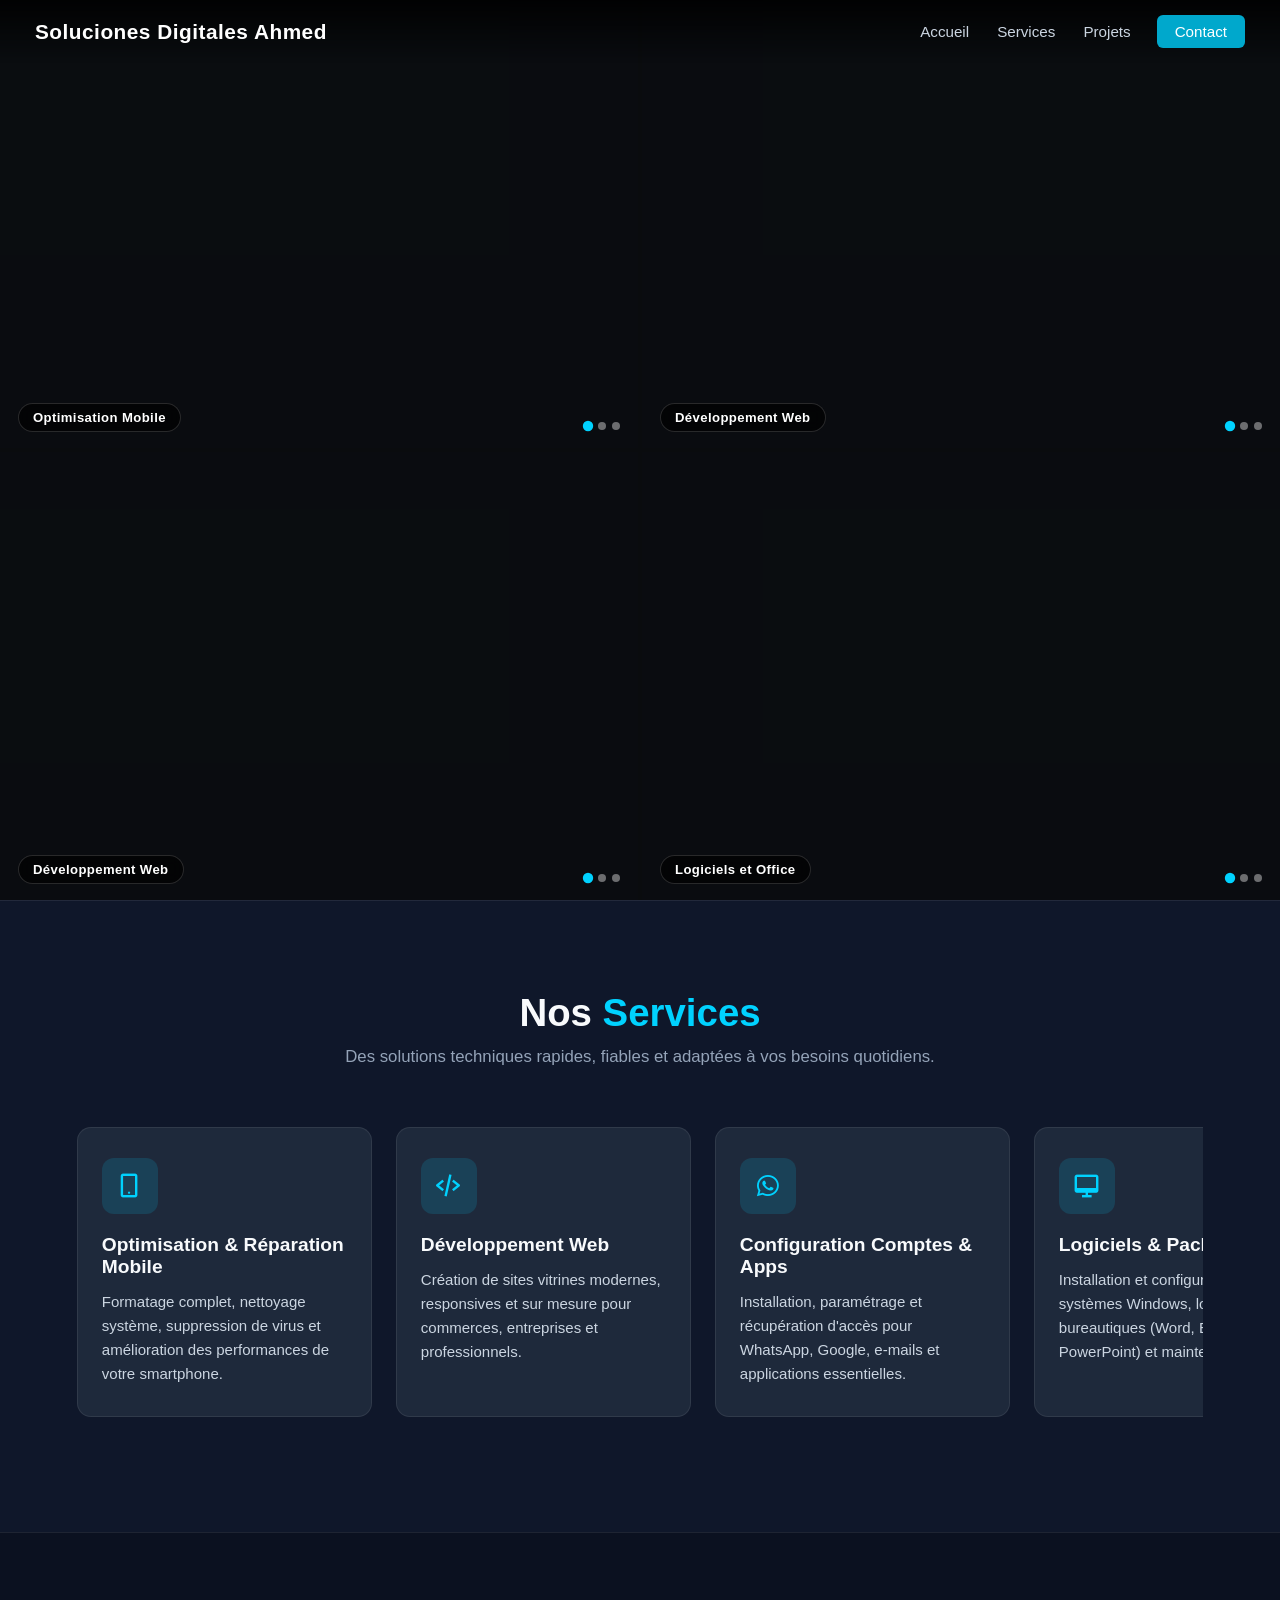
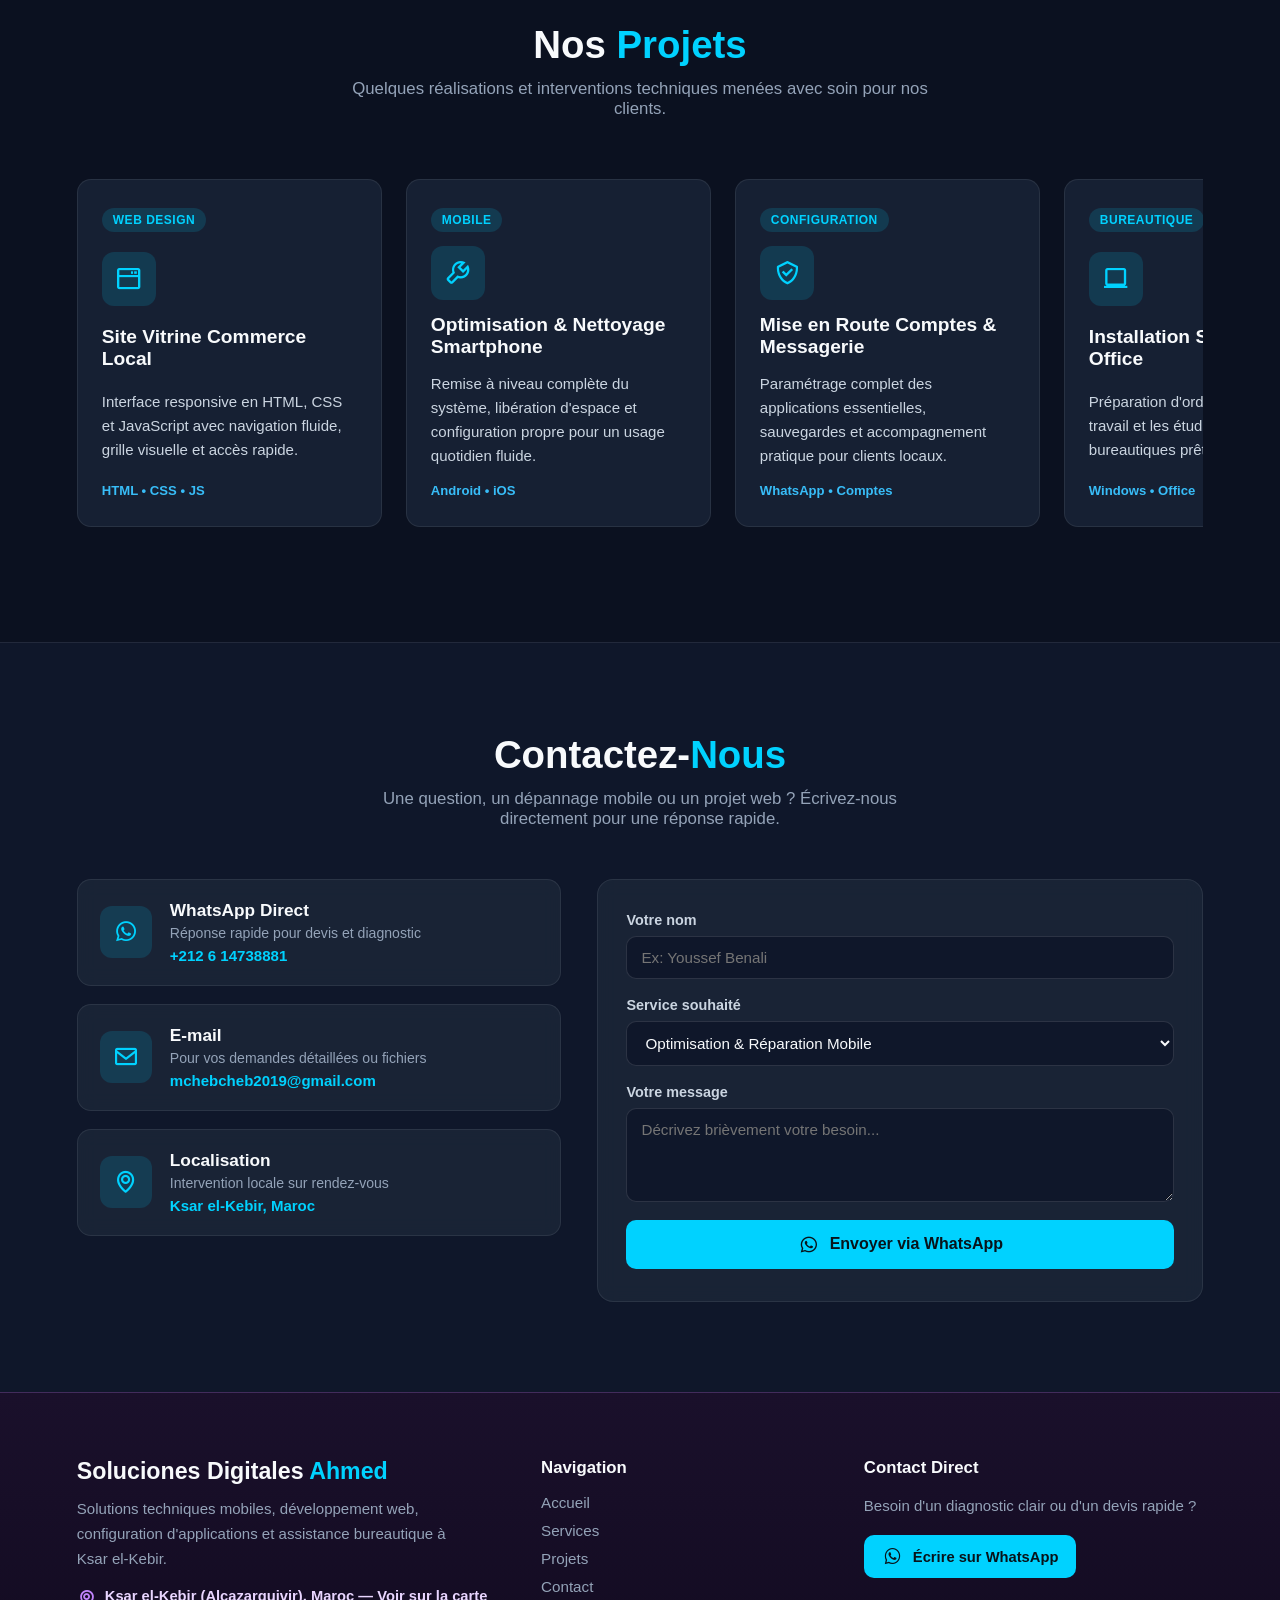
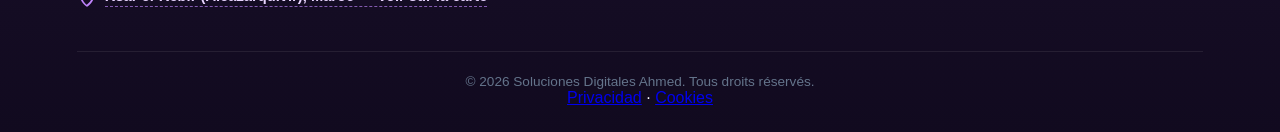
==== commit f78024d3: "Update index.html" ====
--- a/index.html
+++ b/index.html
@@ -441,6 +441,11 @@
 
         <div class="footer-bottom">
             <p>&copy; <span id="footer-year">2026</span> Soluciones Digitales Ahmed. Tous droits réservés.</p>
+            <div class="privacidad-cookies">
+                <a href="privacidad.html">Privacidad</a>
+                <span>·</span>
+                <a href="cookies.html">Cookies</a>
+            </div>
         </div>
     </footer>
 
--- a/responsive.css
+++ b/responsive.css
@@ -373,19 +373,23 @@
 
 /* Responsive móvil y tablet */
 @media (max-width: 860px) {
+
+    /* Footer de 2 en 2 */
     .footer-container {
-        grid-template-columns: 1fr;
-        gap: 28px;
+        grid-template-columns: repeat(2, minmax(0, 1fr));
+        gap: 24px 18px;
         text-align: left;
     }
 
+    .footer-brand {
+        grid-column: 1 / -1;
+    }
+
     .site-footer {
-        padding: 50px 5% 22px;
-    }
-}
-
-/* Responsive móvil y tablet */
-@media (max-width: 860px) {
+        padding: 45px 5% 22px;
+    }
+
+    /* Sección de contacto */
     .contact-section {
         padding: 65px 5%;
         scroll-margin-top: 65px;
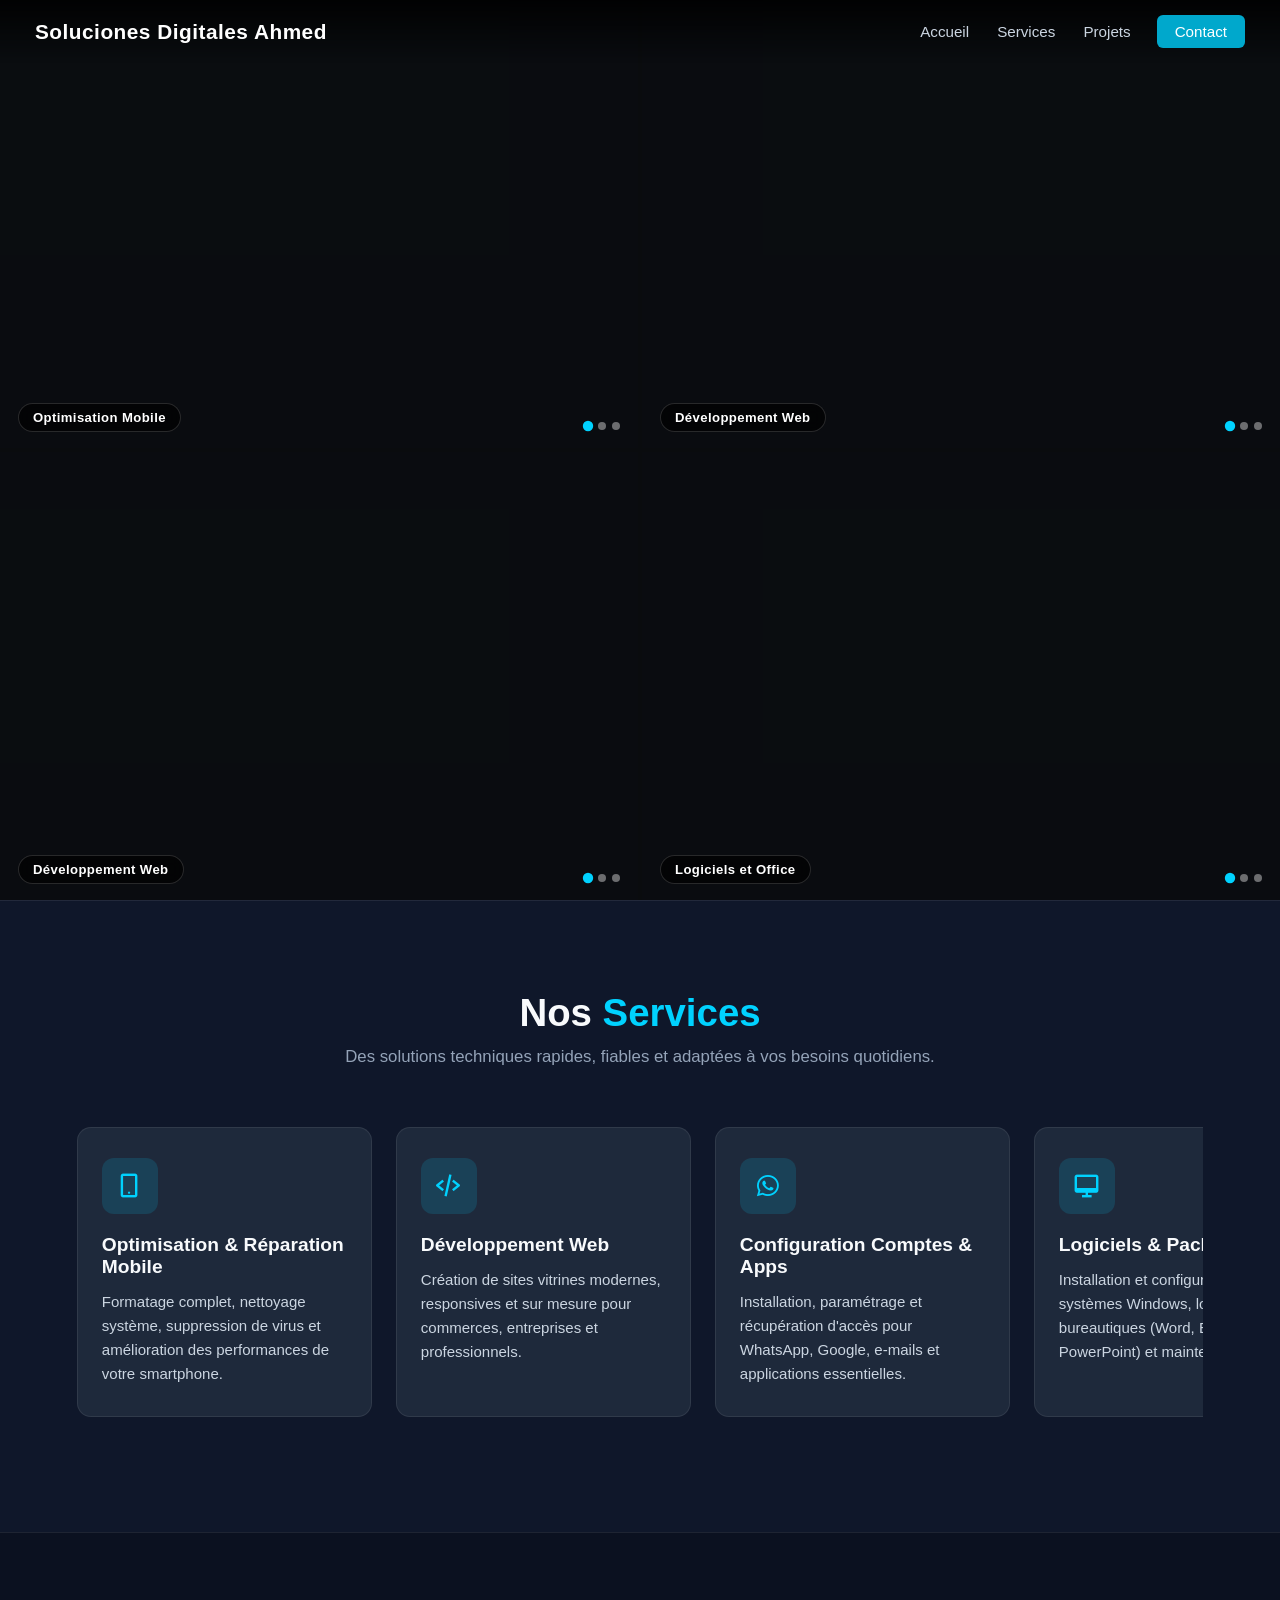
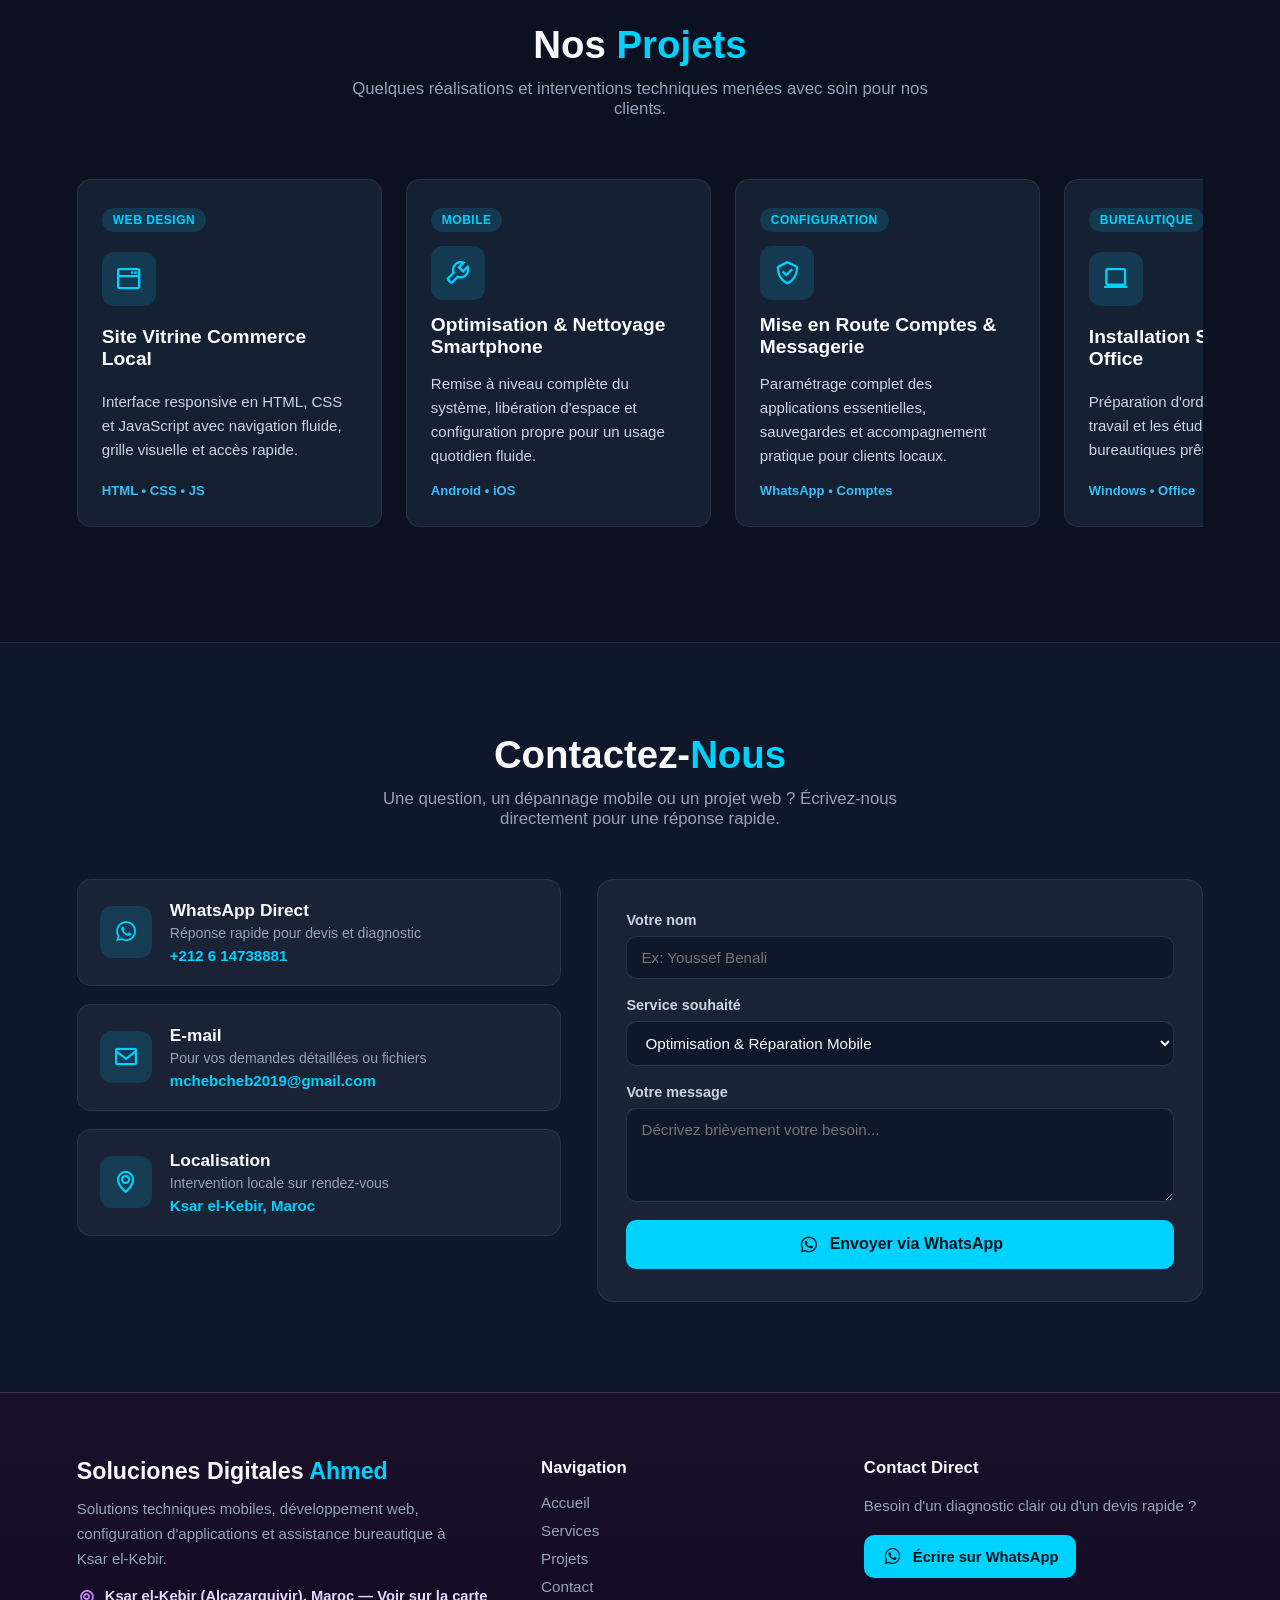
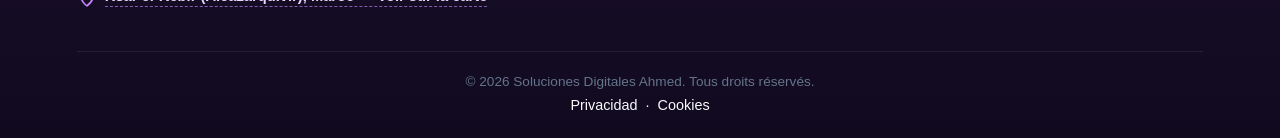
==== commit a1db3a98: "Update index.html" ====
--- a/index.html
+++ b/index.html
@@ -442,9 +442,9 @@
         <div class="footer-bottom">
             <p>&copy; <span id="footer-year">2026</span> Soluciones Digitales Ahmed. Tous droits réservés.</p>
             <div class="privacidad-cookies">
-                <a href="privacidad.html">Privacidad</a>
+                <a href="Privacidad.html">Privacidad</a>
                 <span>·</span>
-                <a href="cookies.html">Cookies</a>
+                <a href="Cookies.html">Cookies</a>
             </div>
         </div>
     </footer>
--- a/estilos.css
+++ b/estilos.css
@@ -701,3 +701,109 @@
     box-shadow: 0 10px 24px rgba(0, 210, 255, 0.35);
     transform: translateY(-2px);
 }
+
+.privacidad-cookies {
+    margin-top: 8px;
+    display: flex;
+    justify-content: center;
+    align-items: center;
+    gap: 8px;
+    font-size: 0.9rem;
+}
+
+.privacidad-cookies a {
+    color: inherit;
+    text-decoration: none;
+}
+
+.privacidad-cookies a:hover {
+    text-decoration: underline;
+}
+
+/* === Páginas Legales (Privacidad y Cookies) === */
+.legal-container {
+    max-width: 820px;
+    margin: 40px auto;
+    background: #ffffff;
+    color: #0f172a;
+    border-radius: 16px;
+    padding: 32px;
+    box-shadow: 0 10px 25px rgba(0, 0, 0, 0.15);
+}
+
+.legal-header {
+    border-bottom: 2px solid #e2e8f0;
+    padding-bottom: 16px;
+    margin-bottom: 24px;
+}
+
+.legal-header h1 {
+    font-size: 1.8rem;
+    color: #0f172a;
+    display: flex;
+    align-items: center;
+    gap: 10px;
+}
+
+.legal-header h1 i {
+    color: #0284c7;
+    font-size: 2rem;
+}
+
+.legal-header .subtitle {
+    color: #475569;
+    font-size: 0.95rem;
+    margin-top: 6px;
+}
+
+.legal-content h2 {
+    font-size: 1.15rem;
+    color: #0369a1;
+    margin-top: 20px;
+    margin-bottom: 8px;
+}
+
+.legal-content p {
+    line-height: 1.6;
+    color: #334155;
+    margin-bottom: 12px;
+    font-size: 0.98rem;
+}
+
+.legal-content ul {
+    margin-left: 20px;
+    margin-bottom: 14px;
+    color: #334155;
+    line-height: 1.6;
+}
+
+.legal-content li {
+    margin-bottom: 6px;
+}
+
+.legal-footer {
+    margin-top: 30px;
+    padding-top: 20px;
+    border-top: 2px solid #e2e8f0;
+    display: flex;
+    justify-content: flex-start;
+}
+
+.btn-volver {
+    display: inline-flex;
+    align-items: center;
+    gap: 8px;
+    background-color: #0f172a;
+    color: aqua;
+    text-decoration: none;
+    padding: 12px 22px;
+    border-radius: 10px;
+    font-weight: 600;
+    font-size: 1rem;
+    transition: transform 0.2s ease, background-color 0.2s ease;
+}
+
+.btn-volver:hover {
+    background-color: #1e293b;
+    transform: translateY(-2px);
+}
--- a/responsive.css
+++ b/responsive.css
@@ -408,3 +408,42 @@
         padding: 24px 20px;
     }
 }
+
+@media (max-width: 600px) {
+    .privacidad-cookies {
+        gap: 6px;
+        font-size: 0.85rem;
+    }
+
+    .privacidad-cookies a {
+        padding: 6px 8px;
+    }
+}
+
+/* === Responsive Privacidad y Cookies === */
+@media (max-width: 768px) {
+    .privacidad-cookies {
+        gap: 8px;
+        font-size: 0.88rem;
+    }
+
+    .privacidad-cookies a {
+        padding: 6px 8px;
+    }
+}
+
+@media (max-width: 480px) {
+    .privacidad-cookies {
+        flex-direction: column;
+        gap: 6px;
+        font-size: 0.85rem;
+    }
+
+    .privacidad-cookies span {
+        display: none;
+    }
+
+    .privacidad-cookies a {
+        padding: 6px 10px;
+    }
+}
